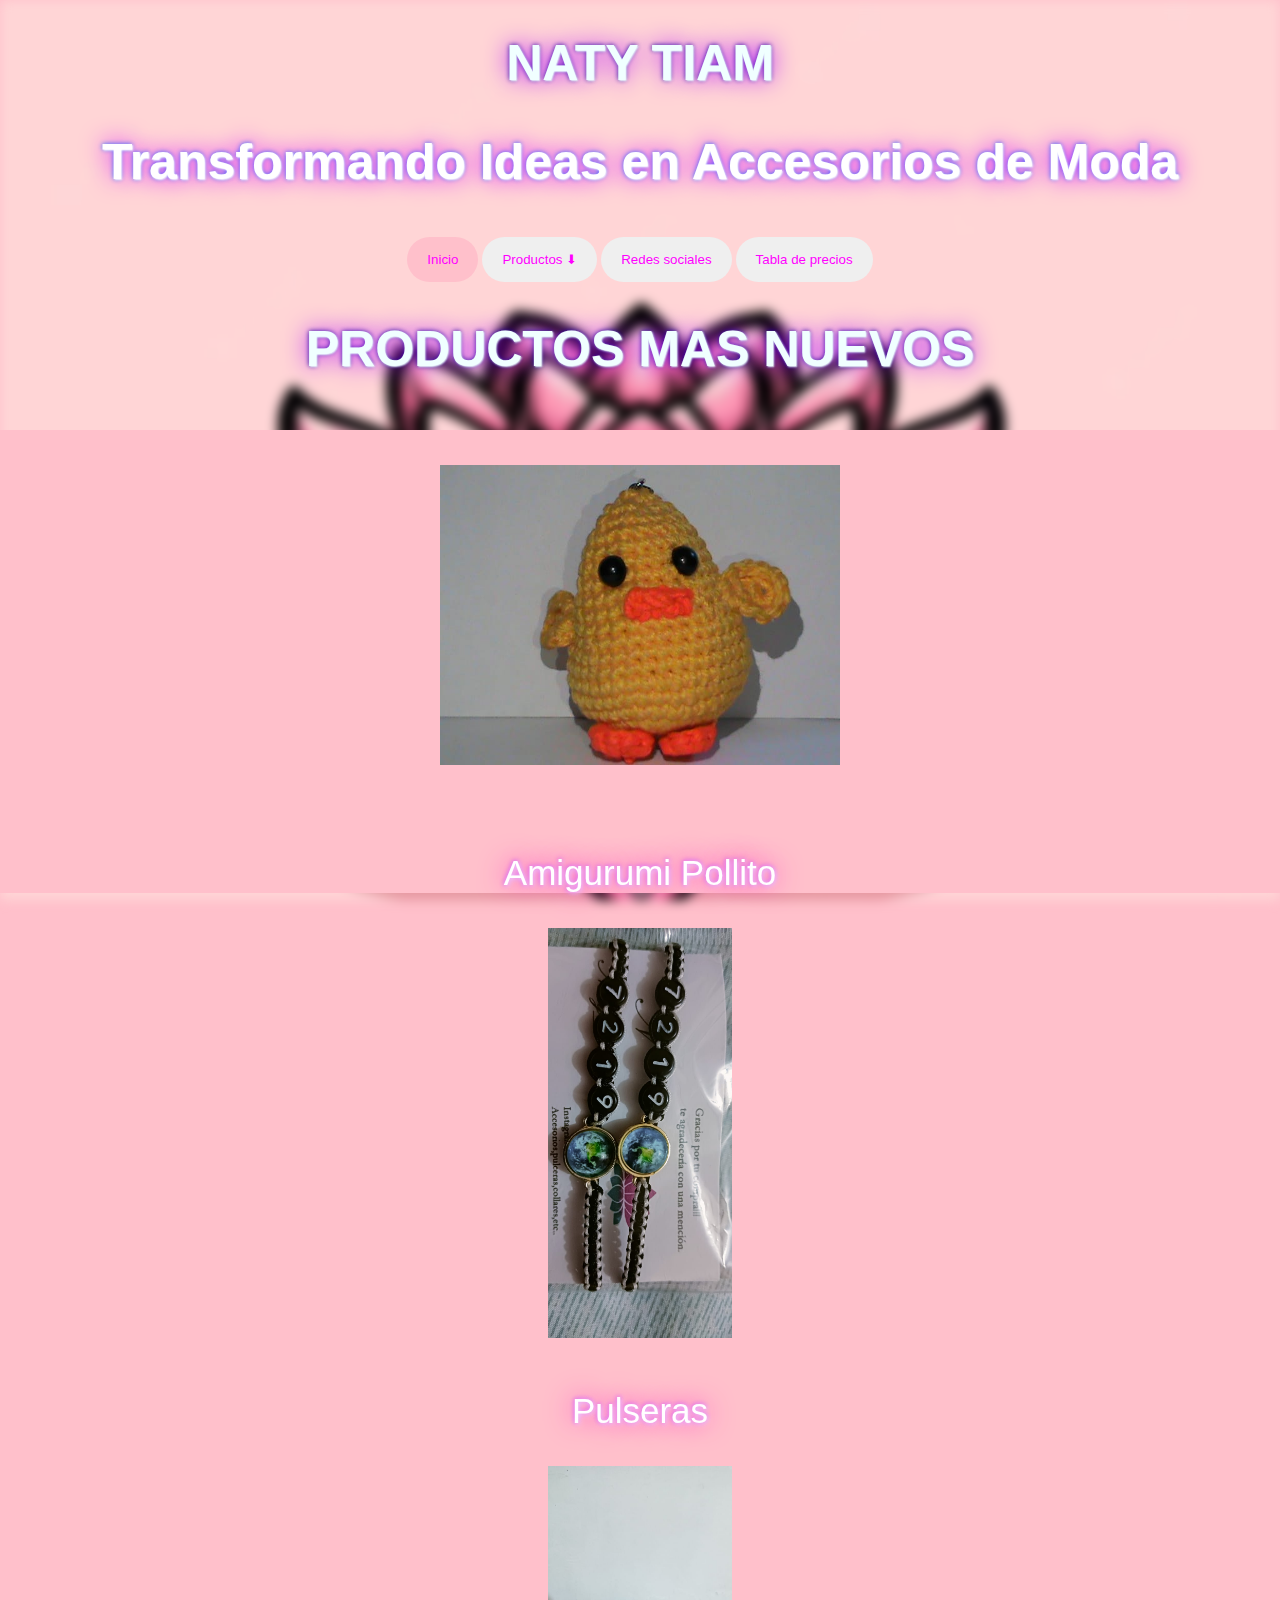
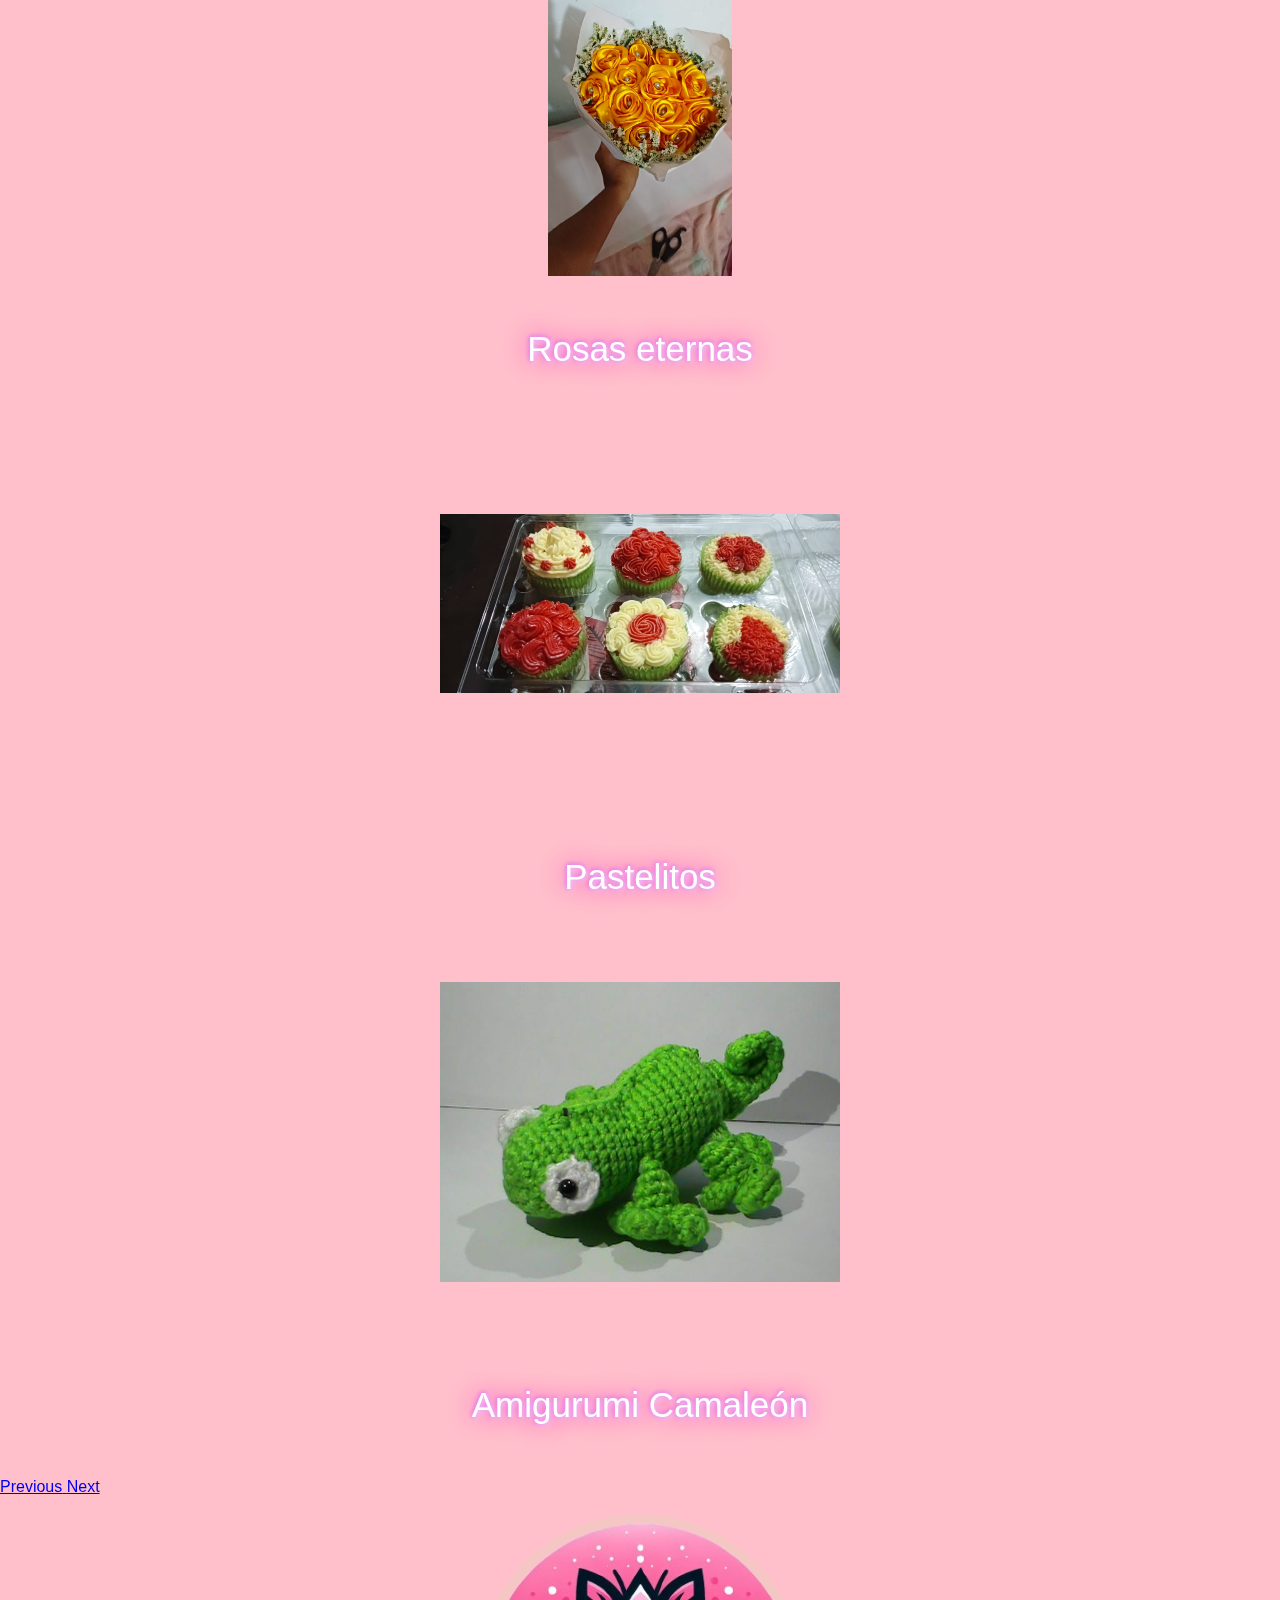
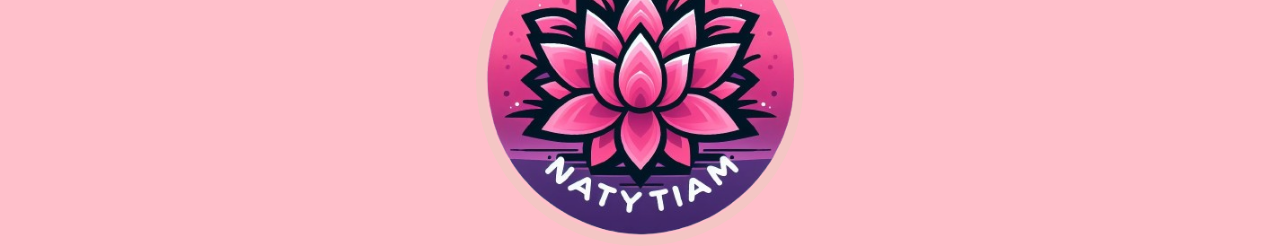
==== index.html @ 65699bd9 "Update index.html" ====
<!DOCTYPE html>
<html lang="es-MX">
<head>
    <meta charset="UTF-8">
    <meta name="viewport" content="width=device-width, initial-scale=1.0">
    <link rel="stylesheet" href="stl1.css">
      <!-- Bootstrap 5 JS CDN -->
<script src="https://cdn.jsdelivr.net/npm/bootstrap@5.0.2/dist/js/bootstrap.bundle.min.js" integrity="sha384-MrcW6ZMFYlzcLA8Nl+NtUVF0sA7MsXsP1UyJoMp4YLEuNSfAP+JcXn/tWtIaxVXM" crossorigin="anonymous"></script>
  <!-- Bootstrap 5 CSS CDN -->
<link href="https://cdn.jsdelivr.net/npm/bootstrap@5.0.2/dist/css/bootstrap.min.css" rel="stylesheet" integrity="sha384-EVSTQN3/azprG1Anm3QDgpJLIm9Nao0Yz1ztcQTwFspd3yD65VohhpuuCOmLASjC" crossorigin="anonymous">
    <title>NatyTiam.com</title>
</head>
<body>
    <div class="header">
        <h1 class="h3color emoji-title">NATY TIAM</h1> 
        <h2 class="h2color">Transformando Ideas en Accesorios de Moda</h2> 
        <div class="contenedor-imagen"></div>
        <nav></nav>
    </div>
    
    <center>
        <div class="contenido-pagina">
            <ul>
                <li><button class="active" onclick="document.location=' '" title="Volver a inicio">Inicio</button></li>
                <li class="dropdown">
                    <button title="Productos">Productos &#11015;</button>
                    <ul class="dropdown-content">
                        <li><button style="font-size: 15px;" onclick="document.location='amigu.html'" title="productos">Amigurumis &#x1F9F8;</button></li>
                        <br>
                        <li><button style="font-size: 15px;" onclick="document.location='repost.html'" title="Reposteria">Reposteria  &#x1F370;</button></li>
                        <br>
                        <li><button style="font-size: 15px;" onclick="document.location='Accseso.html'" title="Accesorios">Accesorios &#x1F48D;</button></li>
                        <br>
                        <li><button style="font-size: 15px;" onclick="document.location='gift.html'" title="Regalos">Regalos por ocaciones &#x1F381;</button></li>
                    </ul>
                </li>
                <li><button onclick="document.location='redes_soc.html'" title="Social Media">Redes sociales</button></li>
                <li><button onclick="document.location=' '" title="Precios-tabla">Tabla de precios</button></li>
            </ul>
        </div>
    </center>

    <br><br><br>
    
    <!-- Contenido de la página -->
    <h1 id="color-changing-heading" class="h3color">PRODUCTOS MAS NUEVOS</h1>
    <br>
     <div class="carousel-inner">
            <div class="carousel-item active">
                <img src="pollito.jpg" class="d-block w-100 carousel-img" style="width: 400px; height: 370px;" alt="Imagen 1">
                 <br>
                <p class="text">Amigurumi Pollito</p>
            </div>
            <div class="carousel-item">
                <img src="IMG-20240428-WA0007.jpg" class="d-block w-100 carousel-img" style="width: 650px; height: 410px;" alt="Imagen 2">
              <br>
                <p class="text">Pulseras</p>
            </div>
            <div class="carousel-item">
                <img src="ram1.jpg" class="d-block w-100 carousel-img" style="width: 650px; height: 410px;" alt="Imagen 3">
               <br>
                <p class="text">Rosas eternas</p>
            </div>
            <div class="carousel-item">
                <img src="IMG-20240428-WA0018.jpg" class="d-block w-100 carousel-img" style="width: 400px; height: 400px;" alt="Imagen 4">
               <br>
                <p class="text">Pastelitos</p>
            </div>
            <div class="carousel-item">
                <img src="camaleon.jpg" class="d-block w-100 carousel-img" style="width: 400px; height: 400px;" alt="Imagen 5">
               <br>
                <p class="text">Amigurumi Camaleón</p>
            </div>
        </div>
        <br>
        <a class="carousel-control-prev" href="#myCarousel" role="button" data-bs-slide="prev">
            <span class="carousel-control-prev-icon" aria-hidden="true"></span>
            <span class="visually-hidden">Previous</span>
            <span class="visually-hidden">Next</span>
        </a>
    <br>
    <br>
    <center> <img id="logotipo" src="icon.png" alt="Logotipo"> </center>

    <script>
        // Obtiene el elemento h1
        const heading = document.getElementById('color-changing-heading');
      
        // Define una función para cambiar el color de la sombra
        function changeShadowColor() {
            // Genera un valor hexadecimal aleatorio para el color
            const randomColor = '#' + Math.floor(Math.random() * 16777215).toString(16);
            // Cambia el valor de la propiedad text-shadow
            heading.style.textShadow = `1px 1px 2px, 0 0 30px ${randomColor}, 0 0 10px pink`;
        }
      
        // Cambia el color de la sombra cada 3 segundos
        setInterval(changeShadowColor, 2500);
    </script>
    <script>
        // Obtiene el elemento h1
        const heading2 = document.getElementById('color-changing-heading');
        // Define una función para cambiar el color
        function changeColor() {
            if (heading2.style.color === 'white') {
                heading2.style.color = 'fuchsia';
            } else {
                heading2.style.color = 'white';
            }
        }
        // Cambia el color cada 3 segundos
        setInterval(changeColor, 2500);
    </script>
    <script>
        // cambio de color del logotipo
        function getRandomPastelColor() {
            var r = Math.floor(Math.random() * 100) + 155; // Componente rojo en el rango [155, 255]
            var g = Math.floor(Math.random() * 100) + 155; // Componente verde en el rango [155, 255]
            var b = Math.floor(Math.random() * 100) + 155; // Componente azul en el rango [155, 255]
            return 'rgb(' + r + ',' + g + ',' + b + ')';
        }
      
        function cambiarColorBorde() {
            var logotipo = document.getElementById('logotipo');
            logotipo.style.borderColor = getRandomPastelColor();
        }
      
        function efectoLuzRGB() {
            setInterval(cambiarColorBorde, 500); // Cambia el color cada 0.5 segundos
        }
      
        efectoLuzRGB(); // Iniciar el efecto de luz RGB
    </script>
</body>
</html>
---- stl1.css ----
body {
    margin: 0;
    padding: 0;
    background-color: pink;
    color: #fff;
    font-family: Arial, sans-serif;
}

#logotipo {
  border-radius: 95%;
  border: 9px solid rgb(224, 13, 199);
  width: 310px;
  transition: border-color 0.5s ease-in-out; /* Transición suave */
}
.header {
    position: top;
    z-index: 1;
    text-align: center;
}

.contenedor-imagen {
    position: fixed;
    top: 0;
    left: 0;
    width: 100vw;
    height: 100vh;
    background-image: url('lotus.jpg');
    background-size: cover;
    filter: blur(6px);
    filter: contrast(8px);
    z-index: -1;
}

.contenido-pagina {
    position: relative;
    z-index: 1;
}


button {
    padding: 15px 20px;
    color: fuchsia;
    border: springgreen;
    border-radius: 50px;
    margin: 4px 2px;
    cursor: pointer;
}

button:hover {
    color:  #000;
    background-color: pink;
}

ul {
    list-style-type: none;
    margin: 50px;
    padding: px;
    overflow: none;
    width: fit-content;
}

li {
    float: left;
}

.active {
    background-color: pink;
}

.h3color {
    text-shadow: 1px 1px 2px, 0 0 25px rgb(174, 0, 255), 0 0 5px darkblue;
    text-align: center;
    font-size: 50px;
    color: azure;
  }
  
  .h2color {
    text-shadow: 1px 1px 2px, 0 0 25px rgb(212, 0, 255), 0 0 5px rgb(0, 123, 255);
    text-align: center;
    font-size: 50px;
    color: white;
  }

.neon {
    font-size: 50px;
    color: black;
    text-shadow: 0 0 10px turquoise, 0 0 20px turquoise, 0 0 30px turquoise , 0 0 40px blue, 0 0 70px blue,
        0 0 80px cyan , 0 0 100px cyan, 0 0 150px cyan;
}

.text {
font-size: 35px;
text-decoration: wavy;
text-shadow: 1px 1px 5px, 0 0 28px rgb(255, 0, 187), 0 0 5px rgb(183, 0, 255);

}

.offcanvas-content {
    padding: 20px;
  }
  .offcanvas.active {
    right: 0;
  }
  .content {
    position: relative;
    z-index: -1px;
    padding: 90px;
}
#image-container {
    width: 1480px;
    margin: 30px 0px;
    text-align: center;
    white-space: nowrap;
    display: flex;
}

#image-container2 {
    width: 1480px;
    margin: -350px 0px;
    text-align: center;
    white-space: nowrap;
    display: flex;
}

#myCarousel {
    height: 510px;
    margin: 0 auto; /* Centra el contenedor */
}

.carousel-item {
  transition-duration: 0.3s !important;
}

.carousel-item img {
    object-fit: contain;
    display: block;
    margin: 0 auto; /* Centra las imágenes */
}

.carousel-indicators .active {
  background-color: darkcyan;
}

.carousel-inner {
    text-align: center; /* Centra el contenido del carrusel */
}

.carousel-images {
  transition: transform 0.3s ease-in-out;
    
}

.image {
  min-width: 100%;
  box-sizing: initial;
  text-align: center;
}

.image img {
  border-radius: 40%;
  border: 3px solid whitesmoke
  width: 325px;
  height: 350px;
}

.image:hover img {
transform: scale(1.2); /* Ajusta el valor según sea necesario */
}
.image img {
transition: transform 0.5s ease; /* Ajusta la duración de la transición según sea necesario */
}

  .contenido-pagina ul {
    list-style-type: none;
    margin: 0;
    padding: 0;
  }
  
  .contenido-pagina ul li {
    display: inline-block;
  }
  
  .dropdown-content {
    display: none;
    position: absolute;
    min-width: 190px;
    z-index: 1;
  }
  
  .dropdown-content li {
    display: block;
  }
  
 
  
  .dropdown:hover .dropdown-content {
    display: block;
  }
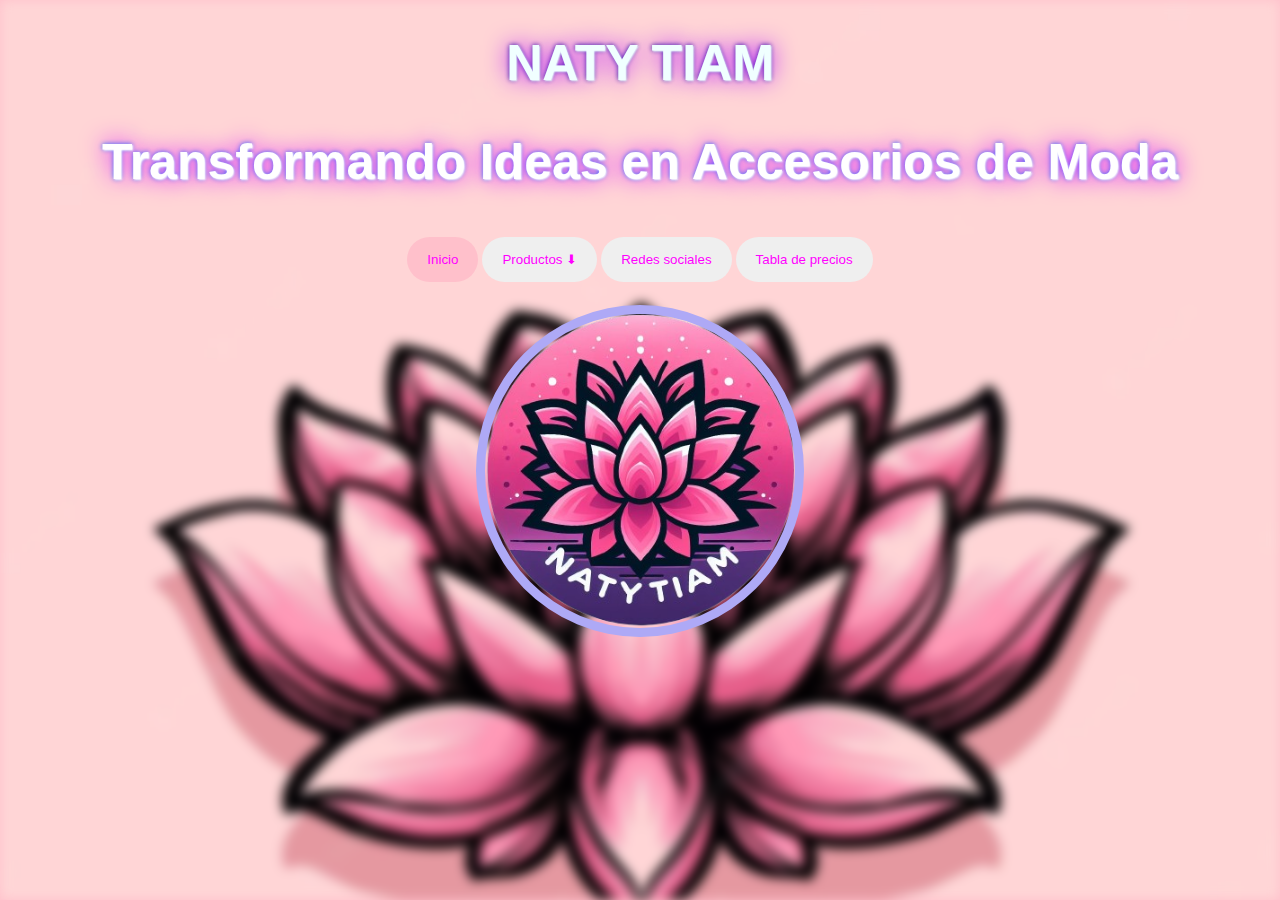
==== commit 1135cab5: "Update index.html" ====
--- a/index.html
+++ b/index.html
@@ -43,7 +43,7 @@
     <br><br><br>
     
     <!-- Contenido de la página -->
-    <h1 id="color-changing-heading" class="h3color">PRODUCTOS MAS NUEVOS</h1>
+   <!--  <h1 id="color-changing-heading" class="h3color">PRODUCTOS MAS NUEVOS</h1>
     <br>
      <div class="carousel-inner">
             <div class="carousel-item active">
@@ -78,7 +78,7 @@
             <span class="visually-hidden">Previous</span>
             <span class="visually-hidden">Next</span>
         </a>
-    <br>
+    <br> -->
     <br>
     <center> <img id="logotipo" src="icon.png" alt="Logotipo"> </center>
 
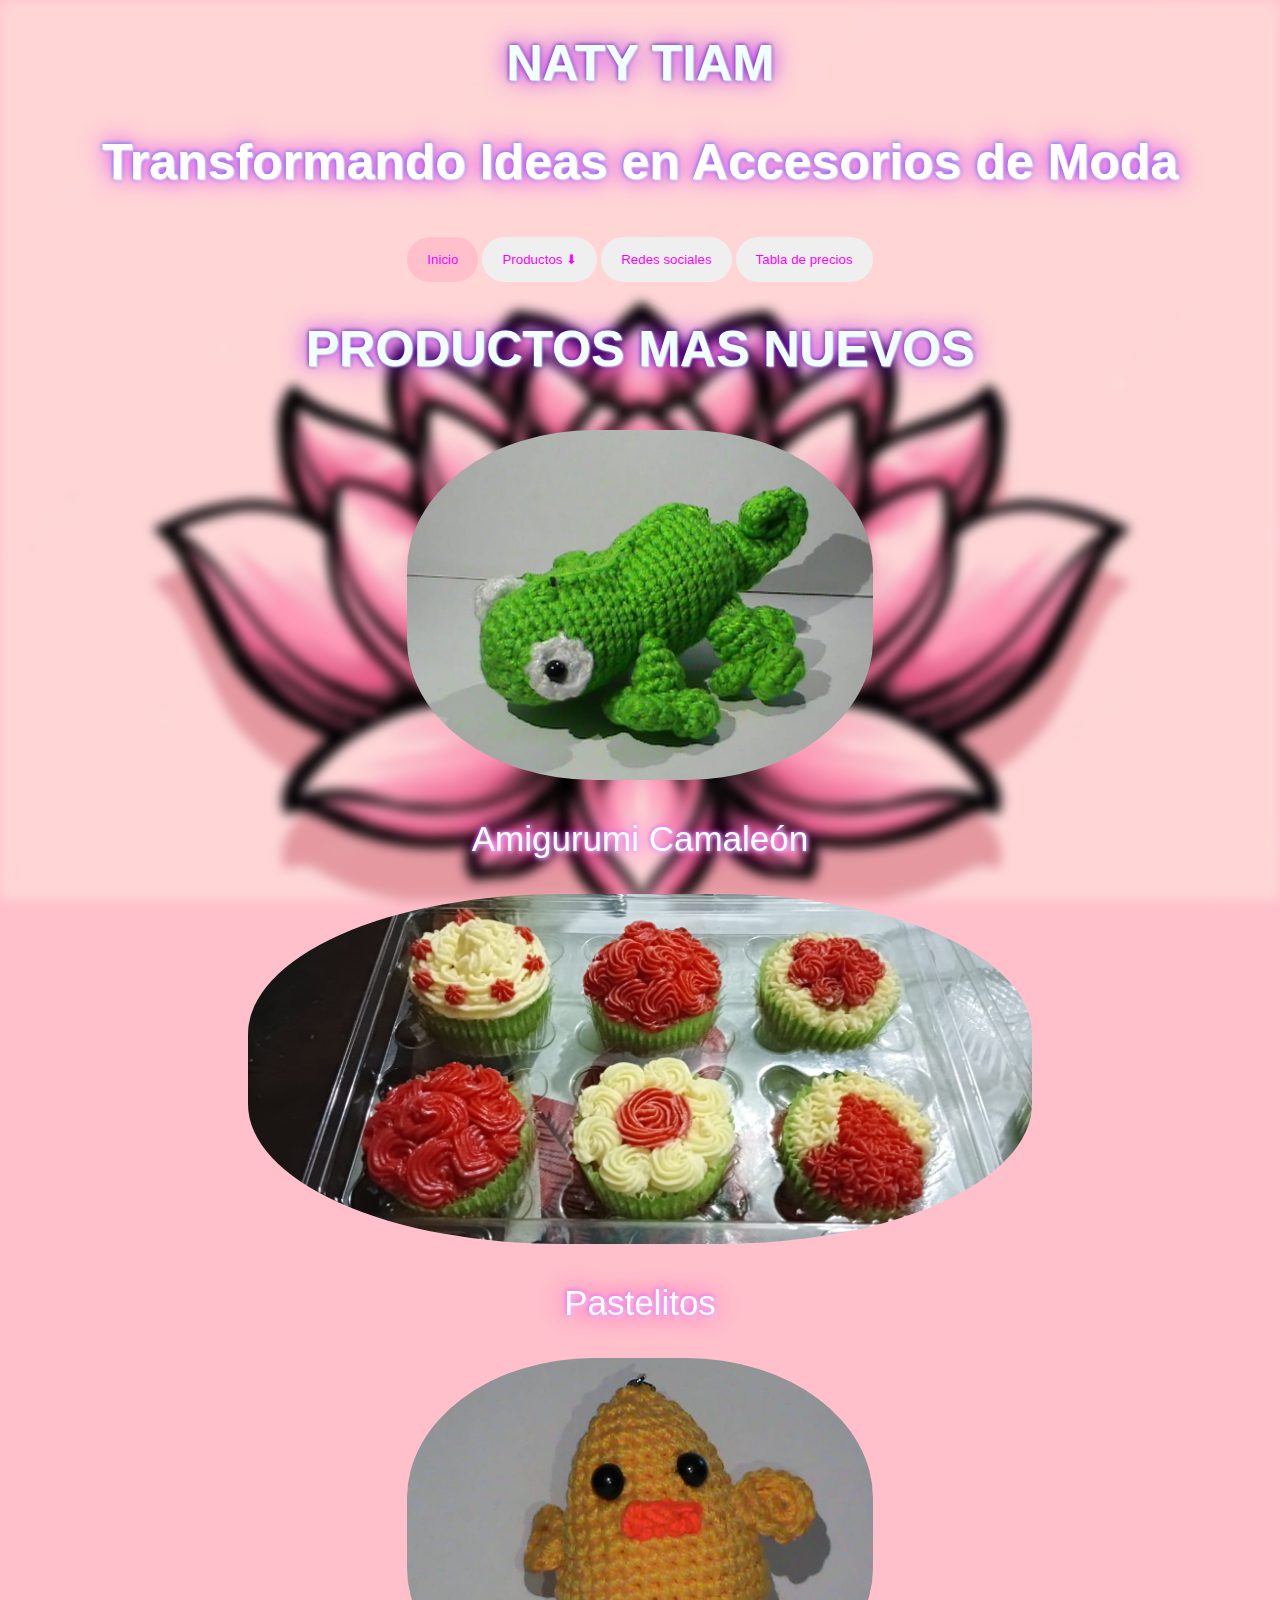
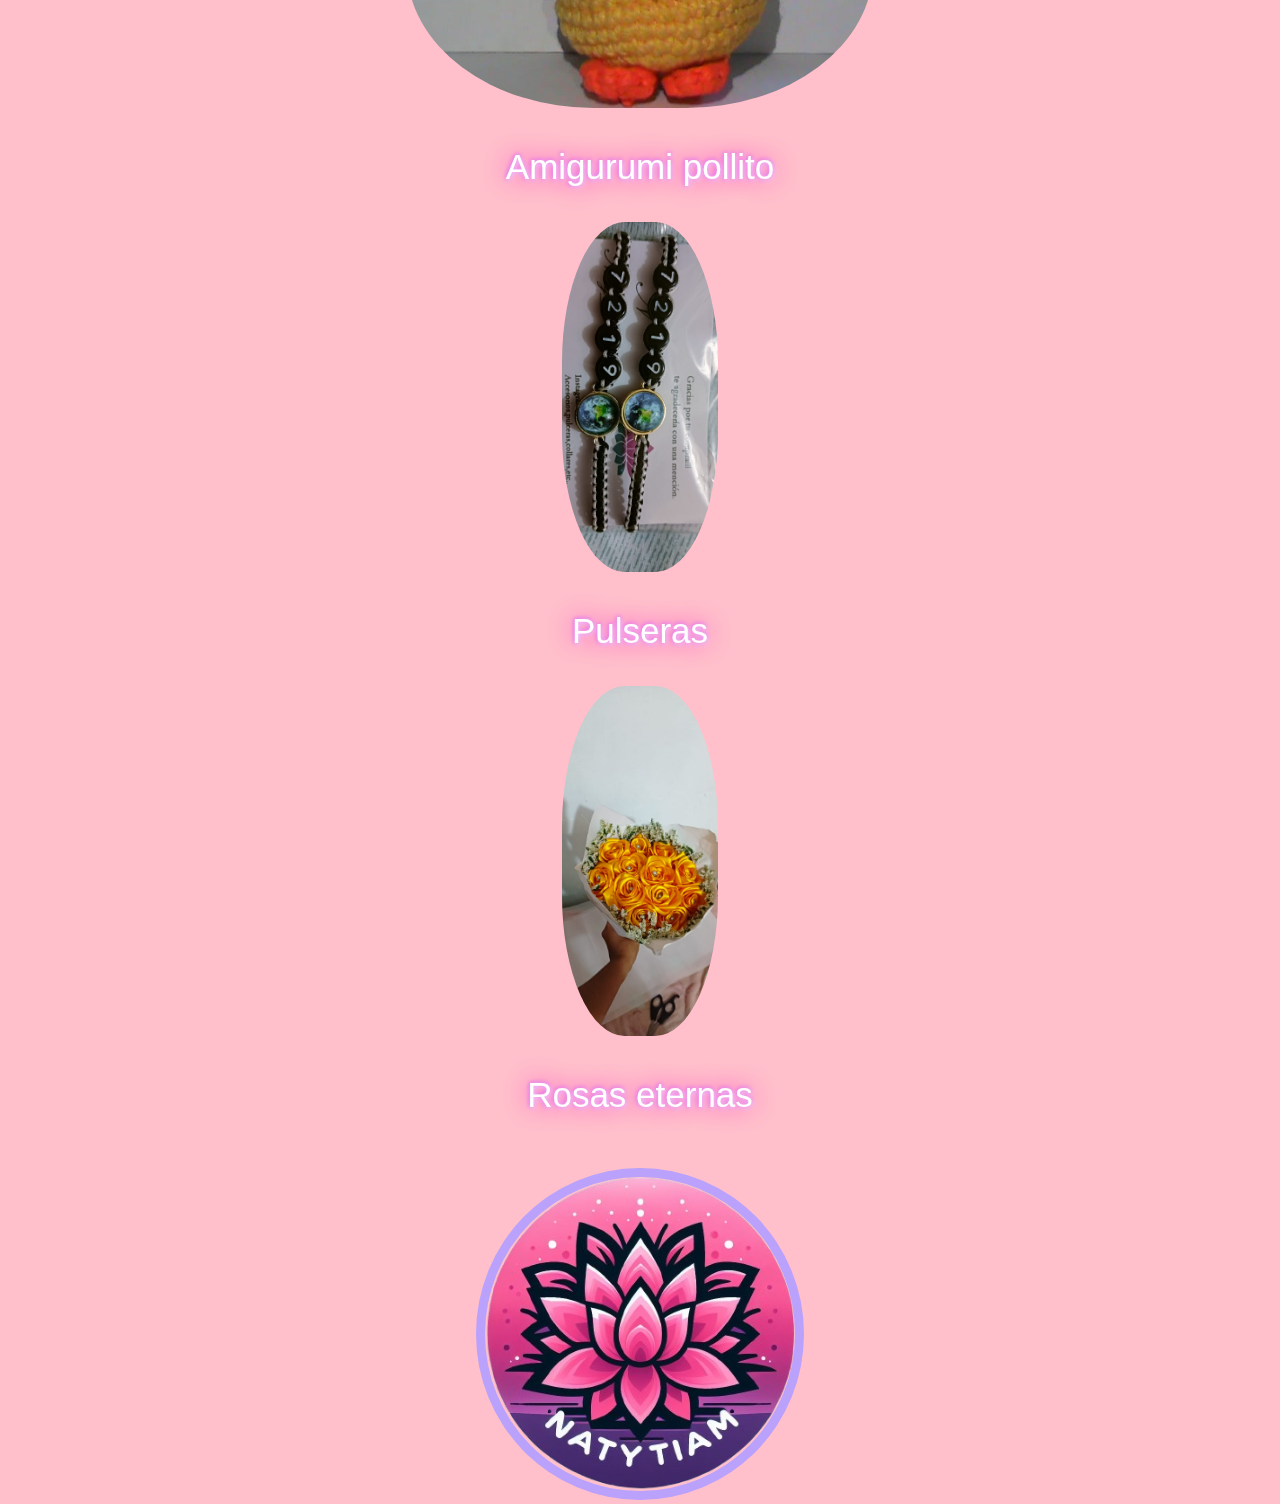
==== commit ed692eca: "Update index.html" ====
--- a/index.html
+++ b/index.html
@@ -4,132 +4,143 @@
     <meta charset="UTF-8">
     <meta name="viewport" content="width=device-width, initial-scale=1.0">
     <link rel="stylesheet" href="stl1.css">
-      <!-- Bootstrap 5 JS CDN -->
-<script src="https://cdn.jsdelivr.net/npm/bootstrap@5.0.2/dist/js/bootstrap.bundle.min.js" integrity="sha384-MrcW6ZMFYlzcLA8Nl+NtUVF0sA7MsXsP1UyJoMp4YLEuNSfAP+JcXn/tWtIaxVXM" crossorigin="anonymous"></script>
-  <!-- Bootstrap 5 CSS CDN -->
-<link href="https://cdn.jsdelivr.net/npm/bootstrap@5.0.2/dist/css/bootstrap.min.css" rel="stylesheet" integrity="sha384-EVSTQN3/azprG1Anm3QDgpJLIm9Nao0Yz1ztcQTwFspd3yD65VohhpuuCOmLASjC" crossorigin="anonymous">
-    <title>NatyTiam.com</title>
+    <title> NatyTiam.com </title>
 </head>
+
 <body>
     <div class="header">
-        <h1 class="h3color emoji-title">NATY TIAM</h1> 
+      
+        <h1 class="h3color"  class="emoji-title">NATY TIAM</h1> 
         <h2 class="h2color">Transformando Ideas en Accesorios de Moda</h2> 
         <div class="contenedor-imagen"></div>
-        <nav></nav>
+        <nav>
+     
     </div>
     
-    <center>
+    <center>   
         <div class="contenido-pagina">
             <ul>
-                <li><button class="active" onclick="document.location=' '" title="Volver a inicio">Inicio</button></li>
-                <li class="dropdown">
-                    <button title="Productos">Productos &#11015;</button>
-                    <ul class="dropdown-content">
-                        <li><button style="font-size: 15px;" onclick="document.location='amigu.html'" title="productos">Amigurumis &#x1F9F8;</button></li>
-                        <br>
-                        <li><button style="font-size: 15px;" onclick="document.location='repost.html'" title="Reposteria">Reposteria  &#x1F370;</button></li>
-                        <br>
-                        <li><button style="font-size: 15px;" onclick="document.location='Accseso.html'" title="Accesorios">Accesorios &#x1F48D;</button></li>
-                        <br>
-                        <li><button style="font-size: 15px;" onclick="document.location='gift.html'" title="Regalos">Regalos por ocaciones &#x1F381;</button></li>
-                    </ul>
-                </li>
-                <li><button onclick="document.location='redes_soc.html'" title="Social Media">Redes sociales</button></li>
-                <li><button onclick="document.location=' '" title="Precios-tabla">Tabla de precios</button></li>
+              <li><button class="active" onclick="document.location=' '" title="Volver a inicio">Inicio</button></li>
+              <li class="dropdown">
+                <button title="Productos">Productos &#11015;</button>
+                <ul class="dropdown-content">
+                  <li><button style="font-size: 15px;" onclick="document.location='amigu.html'" title="productos">Amigurumis &#x1F9F8;</button></li>
+                 <br>
+                  <li><button style="font-size: 15px;" onclick="document.location='repost.html'" title="Reposteria">Reposteria  &#x1F370;</button></li>
+                  <br>
+                  <li><button style="font-size: 15px;" onclick="document.location='Accseso.html'" title="Accesorios">Accesorios &#x1F48D;</button></li>
+                  <br>
+                  <li><button style="font-size: 15px;" onclick="document.location='gift.html'" title="Regalos">Regalos por ocaciones &#x1F381;</button></li>
+                </ul>
+              </li>
+              <li><button onclick="document.location='redes_soc.html'" title="Social Media">Redes sociales</button></li>
+              <li><button onclick="document.location=' '" title="Precios-tabla">Tabla de precios</button></li>
             </ul>
+          </div>
+          
+    </center>
+                        <!--AQUI SE VA A HACER LOS PRODUCTOS MAS NUEVOS O VENDIDOS-->
+ <br>
+ <br>
+ <br>
+    <!-- Contenido de la página -->
+    <h1   id="color-changing-heading" class="h3color">PRODUCTOS MAS NUEVOS</h1>
+<br>
+   <div class="carousel">
+      <div class="carousel-images">
+          <div class="image">
+              <img src="camaleon.jpg" alt="Amigurumi Camaleón">
+              <p class="text">Amigurumi Camaleón</p>
+          </div>
+          <div class="image">
+              <img src="IMG-20240428-WA0018.jpg" alt="Pastelitos">
+              <p class="text">Pastelitos</p>
+          </div>
+          <div class="image">
+              <img src="pollito.jpg" alt="Amigurumi pollito">
+              <p class="text">Amigurumi pollito</p>
+          </div>
+          <div class="image">
+            <img src="IMG-20240428-WA0007.jpg" alt="pulseras">
+            <p class="text">Pulseras</p>
         </div>
-    </center>
+        <div class="image">
+          <img src="ram1.jpg" alt="Ramo de rosas eternas">
+          <p class="text">Rosas eternas</p>
+      </div>
+      </div>
+  </div>
+  <br>
 
-    <br><br><br>
-    
-    <!-- Contenido de la página -->
-   <!--  <h1 id="color-changing-heading" class="h3color">PRODUCTOS MAS NUEVOS</h1>
-    <br>
-     <div class="carousel-inner">
-            <div class="carousel-item active">
-                <img src="pollito.jpg" class="d-block w-100 carousel-img" style="width: 400px; height: 370px;" alt="Imagen 1">
-                 <br>
-                <p class="text">Amigurumi Pollito</p>
-            </div>
-            <div class="carousel-item">
-                <img src="IMG-20240428-WA0007.jpg" class="d-block w-100 carousel-img" style="width: 650px; height: 410px;" alt="Imagen 2">
-              <br>
-                <p class="text">Pulseras</p>
-            </div>
-            <div class="carousel-item">
-                <img src="ram1.jpg" class="d-block w-100 carousel-img" style="width: 650px; height: 410px;" alt="Imagen 3">
-               <br>
-                <p class="text">Rosas eternas</p>
-            </div>
-            <div class="carousel-item">
-                <img src="IMG-20240428-WA0018.jpg" class="d-block w-100 carousel-img" style="width: 400px; height: 400px;" alt="Imagen 4">
-               <br>
-                <p class="text">Pastelitos</p>
-            </div>
-            <div class="carousel-item">
-                <img src="camaleon.jpg" class="d-block w-100 carousel-img" style="width: 400px; height: 400px;" alt="Imagen 5">
-               <br>
-                <p class="text">Amigurumi Camaleón</p>
-            </div>
-        </div>
-        <br>
-        <a class="carousel-control-prev" href="#myCarousel" role="button" data-bs-slide="prev">
-            <span class="carousel-control-prev-icon" aria-hidden="true"></span>
-            <span class="visually-hidden">Previous</span>
-            <span class="visually-hidden">Next</span>
-        </a>
-    <br> -->
-    <br>
-    <center> <img id="logotipo" src="icon.png" alt="Logotipo"> </center>
+<center><img id="logotipo" src="icon.png" alt="Logotipo"></center> 
 
+<script>
+    // Obtiene el elemento h1
+    const heading = document.getElementById('color-changing-heading');
+  
+    // Define una función para cambiar el color de la sombra
+    function changeShadowColor() {
+      // Genera un valor hexadecimal aleatorio para el color
+      const randomColor = '#' + Math.floor(Math.random() * 16777215).toString(15);
+  
+      // Cambia el valor de la propiedad text-shadow
+      heading.style.textShadow = `1px 1px 2px, 0 0 30px ${randomColor}, 0 0 10px pink`;
+    }
+  
+    // Cambia el color de la sombra cada 3 segundos
+    setInterval(changeShadowColor, 2500);
+     </script>
     <script>
-        // Obtiene el elemento h1
-        const heading = document.getElementById('color-changing-heading');
-      
-        // Define una función para cambiar el color de la sombra
-        function changeShadowColor() {
-            // Genera un valor hexadecimal aleatorio para el color
-            const randomColor = '#' + Math.floor(Math.random() * 16777215).toString(16);
-            // Cambia el valor de la propiedad text-shadow
-            heading.style.textShadow = `1px 1px 2px, 0 0 30px ${randomColor}, 0 0 10px pink`;
-        }
-      
-        // Cambia el color de la sombra cada 3 segundos
-        setInterval(changeShadowColor, 2500);
-    </script>
-    <script>
-        // Obtiene el elemento h1
-        const heading2 = document.getElementById('color-changing-heading');
-        // Define una función para cambiar el color
-        function changeColor() {
-            if (heading2.style.color === 'white') {
-                heading2.style.color = 'fuchsia';
-            } else {
-                heading2.style.color = 'white';
-            }
-        }
-        // Cambia el color cada 3 segundos
-        setInterval(changeColor, 2500);
-    </script>
-    <script>
-        // cambio de color del logotipo
-        function getRandomPastelColor() {
-            var r = Math.floor(Math.random() * 100) + 155; // Componente rojo en el rango [155, 255]
-            var g = Math.floor(Math.random() * 100) + 155; // Componente verde en el rango [155, 255]
-            var b = Math.floor(Math.random() * 100) + 155; // Componente azul en el rango [155, 255]
-            return 'rgb(' + r + ',' + g + ',' + b + ')';
-        }
-      
-        function cambiarColorBorde() {
-            var logotipo = document.getElementById('logotipo');
-            logotipo.style.borderColor = getRandomPastelColor();
-        }
-      
-        function efectoLuzRGB() {
-            setInterval(cambiarColorBorde, 500); // Cambia el color cada 0.5 segundos
-        }
-      
-        efectoLuzRGB(); // Iniciar el efecto de luz RGB
-    </script>
+  // Obtiene el elemento h1
+  const heading2 = document.getElementById('color-changing-heading');
+
+  // Define una función para cambiar el color
+  function changeColor() {
+    if (heading.style.color === 'white') {
+      heading.style.color = 'fuchsia';
+    } else {
+      heading.style.color = 'white';
+    }
+  }
+
+  // Cambia el color cada 3 segundos
+  setInterval(changeColor, 2500);
+</script>
+
+<!-- cambio de color del logotipo -->
+<script>
+function getRandomPastelColor() {
+  var r = Math.floor(Math.random() * 100) + 155; // Componente rojo en el rango [155, 255]
+  var g = Math.floor(Math.random() * 100) + 155; // Componente verde en el rango [155, 255]
+  var b = Math.floor(Math.random() * 100) + 155; // Componente azul en el rango [155, 255]
+  return 'rgb(' + r + ',' + g + ',' + b + ')';
+}
+
+function cambiarColorBorde() {
+  var logotipo = document.getElementById('logotipo');
+  logotipo.style.borderColor = getRandomPastelColor();
+}
+
+function efectoLuzRGB() {
+  setInterval(cambiarColorBorde, 500); // Cambia el color cada 0.5 segundos
+}
+
+efectoLuzRGB(); // Iniciar el efecto de luz RGB
+
+let currentIndex = 0;
+
+function showNextImage() {
+    const imagesContainer = document.querySelector('.carousel-images');
+    const images = imagesContainer.querySelectorAll('.image');
+    currentIndex = (currentIndex + 1) % images.length;
+    const translateX = -currentIndex * 100;
+    imagesContainer.style.transform = `translateX(${translateX}%)`;
+}
+
+setInterval(showNextImage, 3200);
+
+
+</script>
+
 </body>
 </html>
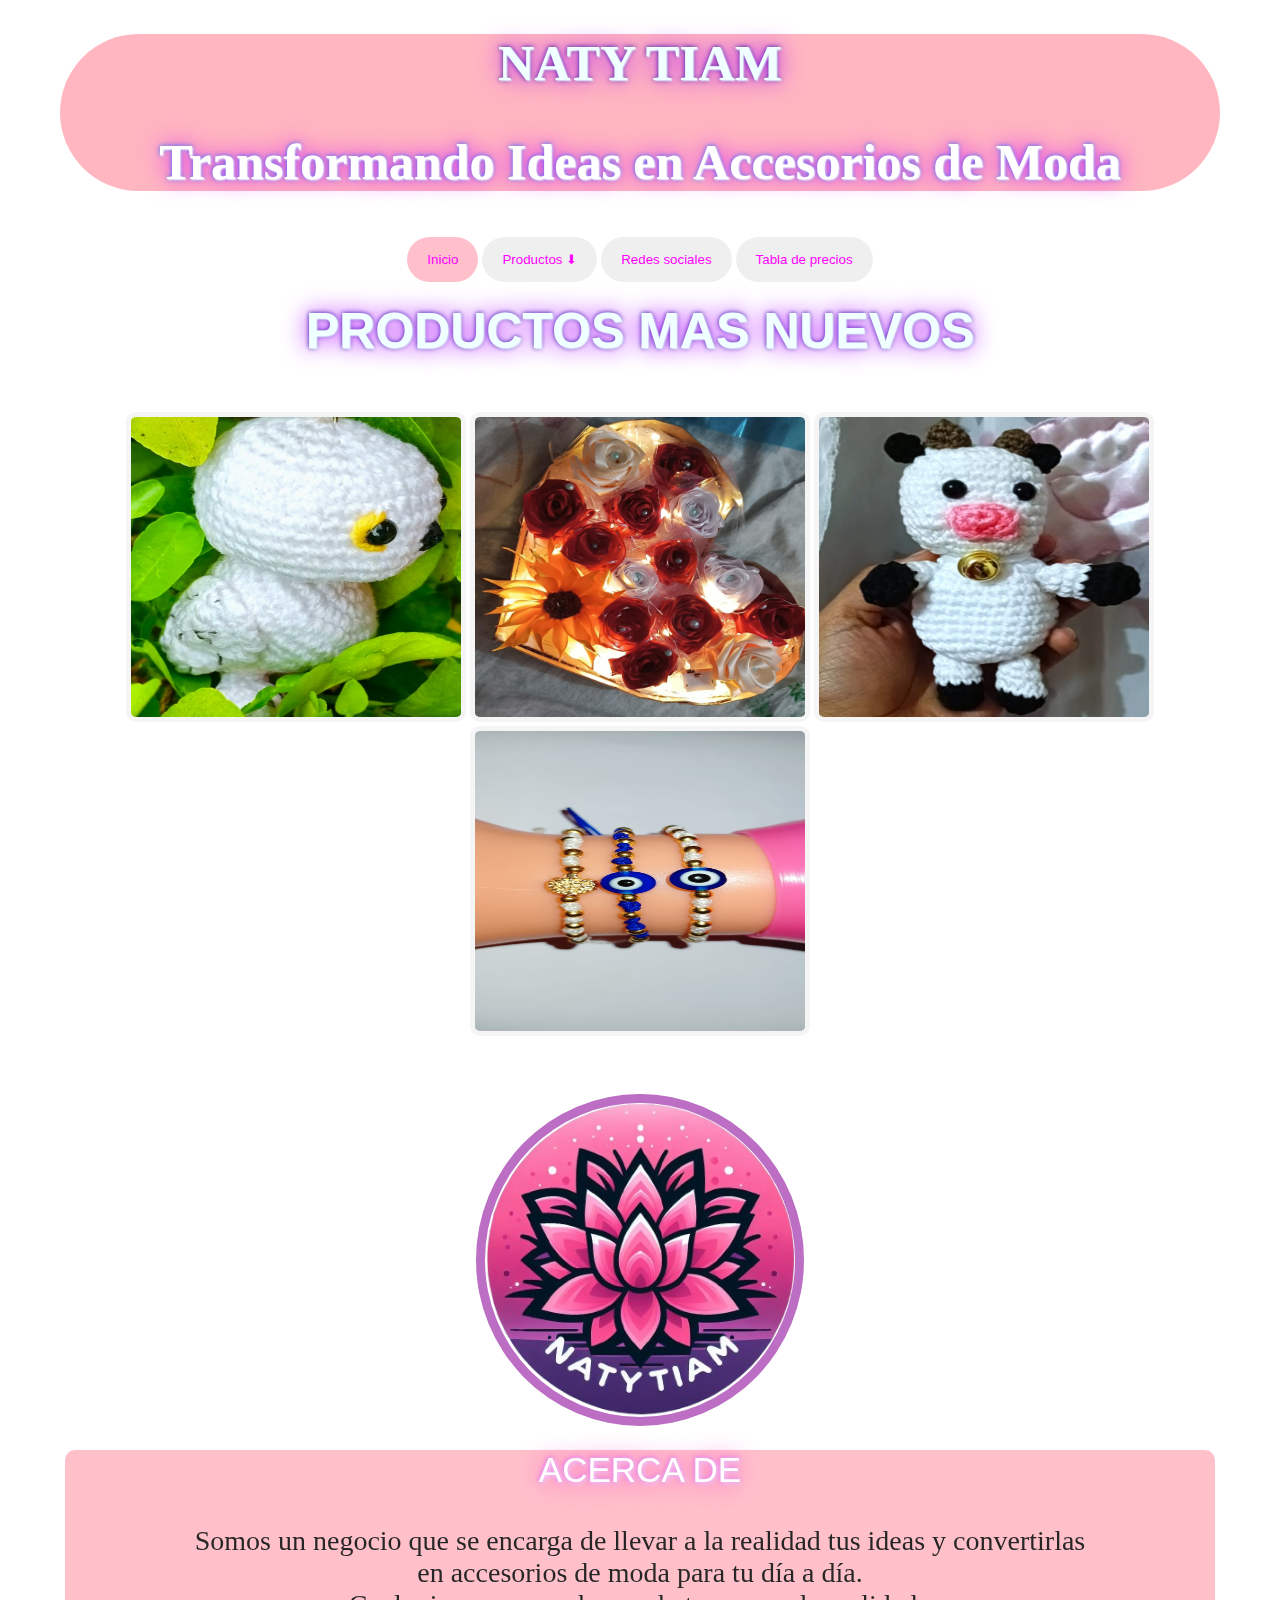
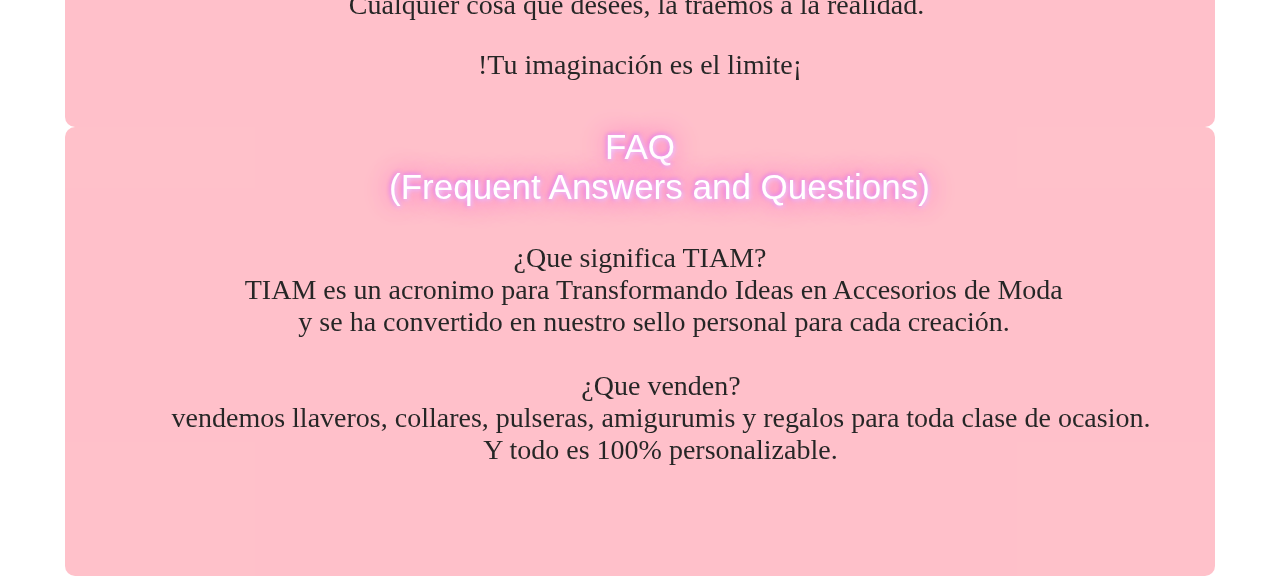
==== commit fb7636cb: "Update index.html" ====
--- a/index.html
+++ b/index.html
@@ -4,11 +4,13 @@
     <meta charset="UTF-8">
     <meta name="viewport" content="width=device-width, initial-scale=1.0">
     <link rel="stylesheet" href="stl1.css">
+    <link rel="icon" type="image/x-icon" href="icon.png">
     <title> NatyTiam.com </title>
 </head>
 
 <body>
-    <div class="header">
+    <div class="header" style="background-color: lightpink; font-family: Gothic Medium; border-radius: 200px; 
+    margin-left: 60px; margin-right: 60px;">
       
         <h1 class="h3color"  class="emoji-title">NATY TIAM</h1> 
         <h2 class="h2color">Transformando Ideas en Accesorios de Moda</h2> 
@@ -20,12 +22,12 @@
     <center>   
         <div class="contenido-pagina">
             <ul>
-              <li><button class="active" onclick="document.location=' '" title="Volver a inicio">Inicio</button></li>
+              <li><button class="active" onclick="document.location='index.html'" title="Volver a inicio">Inicio</button></li>
               <li class="dropdown">
                 <button title="Productos">Productos &#11015;</button>
                 <ul class="dropdown-content">
                   <li><button style="font-size: 15px;" onclick="document.location='amigu.html'" title="productos">Amigurumis &#x1F9F8;</button></li>
-                 <br>
+                  <br>
                   <li><button style="font-size: 15px;" onclick="document.location='repost.html'" title="Reposteria">Reposteria  &#x1F370;</button></li>
                   <br>
                   <li><button style="font-size: 15px;" onclick="document.location='Accseso.html'" title="Accesorios">Accesorios &#x1F48D;</button></li>
@@ -39,41 +41,64 @@
           </div>
           
     </center>
-                        <!--AQUI SE VA A HACER LOS PRODUCTOS MAS NUEVOS O VENDIDOS-->
- <br>
+                           <!--AQUI SE VA A HACER LOS PRODUCTOS MAS NUEVOS O VENDIDOS-->
  <br>
  <br>
     <!-- Contenido de la página -->
     <h1   id="color-changing-heading" class="h3color">PRODUCTOS MAS NUEVOS</h1>
 <br>
-   <div class="carousel">
-      <div class="carousel-images">
-          <div class="image">
-              <img src="camaleon.jpg" alt="Amigurumi Camaleón">
-              <p class="text">Amigurumi Camaleón</p>
-          </div>
-          <div class="image">
-              <img src="IMG-20240428-WA0018.jpg" alt="Pastelitos">
-              <p class="text">Pastelitos</p>
-          </div>
-          <div class="image">
-              <img src="pollito.jpg" alt="Amigurumi pollito">
-              <p class="text">Amigurumi pollito</p>
-          </div>
-          <div class="image">
-            <img src="IMG-20240428-WA0007.jpg" alt="pulseras">
-            <p class="text">Pulseras</p>
-        </div>
-        <div class="image">
-          <img src="ram1.jpg" alt="Ramo de rosas eternas">
-          <p class="text">Rosas eternas</p>
-      </div>
-      </div>
+
+<center><div class="image-container">
+  <div class="image">
+    <img src="lechuz2.jpg" alt="Amigurumi Lechuza"  
+    style="border-radius:3%;border: 5px solid whitesmoke; width: 330px; height: 300px;">
   </div>
-  <br>
 
+<div class="image">
+<img src="IMG-20240428-WA0009.jpg" alt="Arreglo de luces led en forma de Corazón"
+  style="border-radius:3%;border: 5px solid whitesmoke; width: 330px; height: 300px;">
+</div>
+
+<div class="image">
+  <img src="vaqui.jpg" alt="Vaquita Amigurumi"
+    style="border-radius:3%;border: 5px solid whitesmoke; width: 330px; height: 300px;">
+  </div>
+
+  <div class="image">
+    <img src="IMG-20240428-WA0017.jpg" alt="Ramo de rosas eternas" alt="pulseras"
+      style="border-radius:3%;border: 5px solid whitesmoke; width: 330px; height: 300px;">
+    </div>
+</div></center>
+<br>
+<br>
+<br>
 <center><img id="logotipo" src="icon.png" alt="Logotipo"></center> 
 
+
+<div style="border-radius: 10px; background-color: lightpink; opacity: 85%; margin-left: 65px; margin-right: 65px; margin-top: -15px;">
+
+  <center><p class="text">ACERCA DE</p>
+<p style="color: black; font-size: 28px; font-family: Gothic Medium; white-space: pre;">Somos un negocio que se encarga de llevar a la realidad tus ideas y convertirlas
+en accesorios de moda para tu día a día.
+Cualquier cosa que desees, la traemos a la realidad. </p>
+<p style="color: black; font-size: 28px; font-family: Gothic Medium;">!Tu imaginación es el limite¡</p></center>
+<br>
+
+</div>
+<div style="border-radius: 10px; background-color: lightpink; opacity: 85%; margin-left: 65px; margin-right: 65px; margin-top: -35px;">
+  <center><p class="text" style="white-space: pre;">FAQ
+    (Frequent Answers and Questions)</p>
+  <p style="color: black; font-size: 28px; font-family: Gothic Medium; white-space: pre;">¿Que significa TIAM?
+    TIAM es un acronimo para Transformando Ideas en Accesorios de Moda
+    y se ha convertido en nuestro sello personal para cada creación.
+
+      ¿Que venden?
+      vendemos llaveros, collares, pulseras, amigurumis y regalos para toda clase de ocasion.
+      Y todo es 100% personalizable.
+      
+    </p>
+ 
+<br>
 <script>
     // Obtiene el elemento h1
     const heading = document.getElementById('color-changing-heading');
@@ -107,11 +132,11 @@
   setInterval(changeColor, 2500);
 </script>
 
-<!-- cambio de color del logotipo -->
+                            <!-- cambio de color del logotipo -->
 <script>
 function getRandomPastelColor() {
   var r = Math.floor(Math.random() * 100) + 155; // Componente rojo en el rango [155, 255]
-  var g = Math.floor(Math.random() * 100) + 155; // Componente verde en el rango [155, 255]
+  var g = Math.floor(Math.random() * 100) + 105; // Componente verde en el rango [155, 255]
   var b = Math.floor(Math.random() * 100) + 155; // Componente azul en el rango [155, 255]
   return 'rgb(' + r + ',' + g + ',' + b + ')';
 }
@@ -122,25 +147,13 @@
 }
 
 function efectoLuzRGB() {
-  setInterval(cambiarColorBorde, 500); // Cambia el color cada 0.5 segundos
+  setInterval(cambiarColorBorde, 300); // Cambia el color cada 0.5 segundos
 }
 
 efectoLuzRGB(); // Iniciar el efecto de luz RGB
 
 let currentIndex = 0;
 
-function showNextImage() {
-    const imagesContainer = document.querySelector('.carousel-images');
-    const images = imagesContainer.querySelectorAll('.image');
-    currentIndex = (currentIndex + 1) % images.length;
-    const translateX = -currentIndex * 100;
-    imagesContainer.style.transform = `translateX(${translateX}%)`;
-}
-
-setInterval(showNextImage, 3200);
-
-
 </script>
-
 </body>
 </html>
--- a/stl1.css
+++ b/stl1.css
@@ -1,7 +1,6 @@
 body {
     margin: 0;
     padding: 0;
-    background-color: pink;
     color: #fff;
     font-family: Arial, sans-serif;
 }
@@ -17,6 +16,7 @@
     z-index: 1;
     text-align: center;
 }
+
 
 .contenedor-imagen {
     position: fixed;
@@ -24,7 +24,7 @@
     left: 0;
     width: 100vw;
     height: 100vh;
-    background-image: url('lotus.jpg');
+    background-image: url('C:/Users/08snk/Downloads/TIAM/imag/lotus.jpg');
     background-size: cover;
     filter: blur(6px);
     filter: contrast(8px);
@@ -40,6 +40,7 @@
 button {
     padding: 15px 20px;
     color: fuchsia;
+    
     border: springgreen;
     border-radius: 50px;
     margin: 4px 2px;
@@ -67,6 +68,16 @@
     background-color: pink;
 }
 
+.nav-link {
+    color: #000;
+  }
+
+  .nav-link:hover {
+    color: #000;
+    background-color: violet;
+  }
+
+
 .h3color {
     text-shadow: 1px 1px 2px, 0 0 25px rgb(174, 0, 255), 0 0 5px darkblue;
     text-align: center;
@@ -92,8 +103,14 @@
 font-size: 35px;
 text-decoration: wavy;
 text-shadow: 1px 1px 5px, 0 0 28px rgb(255, 0, 187), 0 0 5px rgb(183, 0, 255);
-
-}
+}
+
+.text2 {
+    font-size: 30px;
+    text-transform: capitalize;
+    text-decoration: wavy;
+    text-shadow: 1px 1px 5px, 0 0 28px rgba(232, 19, 211, 0.93), 0 0 5px rgb(9, 17, 27);
+    }
 
 .offcanvas-content {
     padding: 20px;
@@ -107,13 +124,13 @@
     padding: 90px;
 }
 #image-container {
-    width: 1480px;
-    margin: 30px 0px;
+    width: 1380px;
+    margin: -10px 50px;
     text-align: center;
     white-space: nowrap;
+    overflow: auto;
     display: flex;
 }
-
 #image-container2 {
     width: 1480px;
     margin: -350px 0px;
@@ -122,78 +139,62 @@
     display: flex;
 }
 
-#myCarousel {
-    height: 510px;
-    margin: 0 auto; /* Centra el contenedor */
-}
-
+
+.carousel-images {
+    display: flex;
+    margin: 360px, 220px;
+    padding: 2px;
+    transition: transform 0.3s ease-in-out;
+}
 .carousel-item {
-  transition-duration: 0.3s !important;
-}
-
-.carousel-item img {
-    object-fit: contain;
-    display: block;
-    margin: 0 auto; /* Centra las imágenes */
-}
-
-.carousel-indicators .active {
-  background-color: darkcyan;
-}
-
-.carousel-inner {
-    text-align: center; /* Centra el contenido del carrusel */
-}
-
-.carousel-images {
+    transition: step-start;
+    transition-duration: 0.3s !important;   
+  }
+
+  .image {
+    display: contents;
+    width: 960px;
+    height: 950px;
+    margin: 50 10px;
+
+}
+.image img {
+  border-radius: 3%;
+  border: 11px solid whitesmoke;
+  width: 350px;
+  height: 350px;
   transition: transform 0.3s ease-in-out;
-    
-}
-
-.image {
-  min-width: 100%;
-  box-sizing: initial;
-  text-align: center;
-}
-
+}
+
+.image:hover img {
+transform: scale(1.3); /* Ajusta el valor según sea necesario */
+transition: transform 0.3s ease-in-out;
+}
 .image img {
-  border-radius: 40%;
-  border: 3px solid whitesmoke
-  width: 325px;
-  height: 350px;
-}
-
-.image:hover img {
-transform: scale(1.2); /* Ajusta el valor según sea necesario */
-}
-.image img {
-transition: transform 0.5s ease; /* Ajusta la duración de la transición según sea necesario */
-}
-
-  .contenido-pagina ul {
+    transition: transform 0.3s ease-in-out;
+    }
+.contenido-pagina ul {
     list-style-type: none;
     margin: 0;
     padding: 0;
-  }
-  
-  .contenido-pagina ul li {
+}
+  
+.contenido-pagina ul li {
     display: inline-block;
-  }
-  
-  .dropdown-content {
+}
+  
+.dropdown-content {
     display: none;
     position: absolute;
     min-width: 190px;
     z-index: 1;
-  }
-  
-  .dropdown-content li {
+}
+  
+.dropdown-content li {
     display: block;
-  }
-  
- 
-  
-  .dropdown:hover .dropdown-content {
+}
+  
+.dropdown:hover .dropdown-content {
     display: block;
-  }
-  
+}
+  
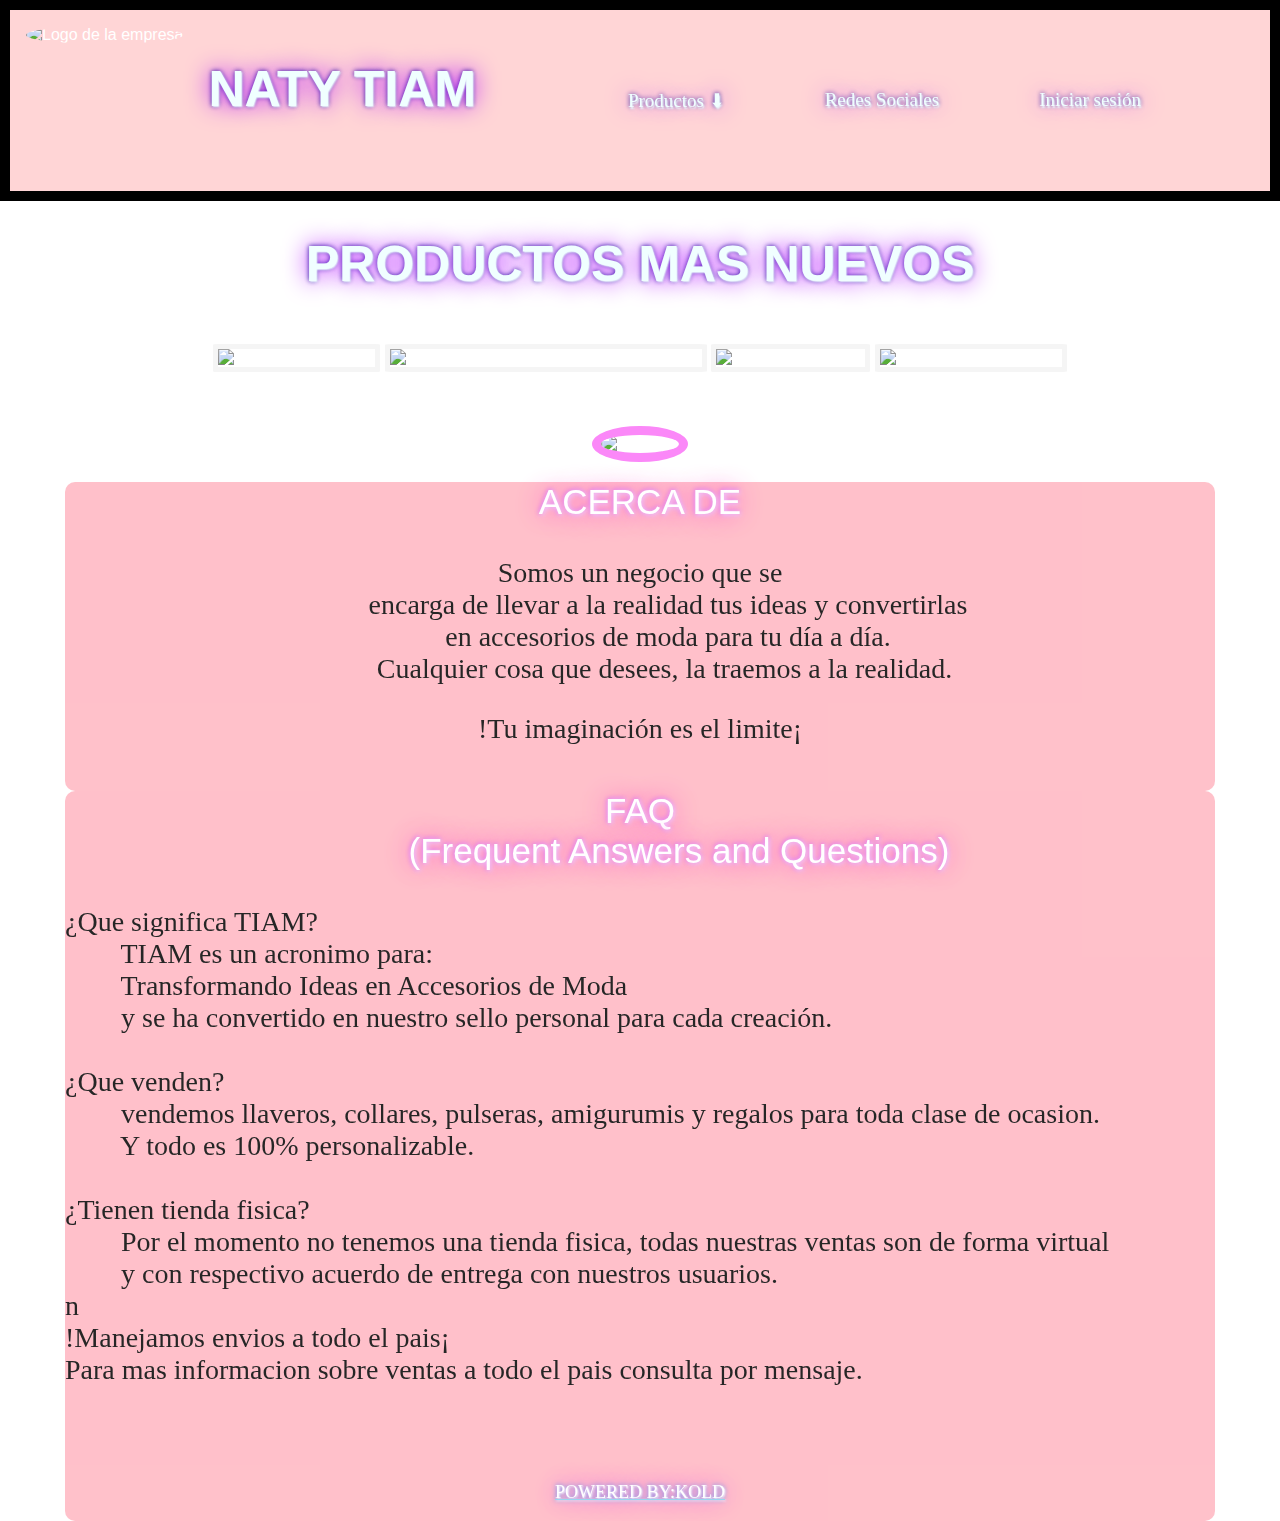
==== commit c60c50c8: "Add files via upload" ====
--- a/index.html
+++ b/index.html
@@ -1,159 +1,329 @@
 <!DOCTYPE html>
 <html lang="es-MX">
+
 <head>
-    <meta charset="UTF-8">
-    <meta name="viewport" content="width=device-width, initial-scale=1.0">
-    <link rel="stylesheet" href="stl1.css">
-    <link rel="icon" type="image/x-icon" href="icon.png">
-    <title> NatyTiam.com </title>
+  <meta charset="UTF-8">
+  <meta http-equiv="X-UA-Compatible" content="IE=edge">
+  <meta name="viewport" content="width=device-width, initial-scale=1.0">
+  <link rel="stylesheet" href="stl1.css">
+  <link rel="icon" type="image/x-icon" href="imag/icon.png">
+  <title> NatyTiam.com </title>
 </head>
 
+<style>
+      .dropdown {
+    position: relative;
+}
+
+.dropdown-content {
+    display: none;
+    position: absolute;
+    min-width: 290px;
+    box-shadow: 1px 20px 16px 0px thistle;
+    z-index: 1;
+    font-size: 15px;
+    text-align: center;
+}
+
+.dropdown:hover .dropdown-content {
+    display: block;
+}
+.image:hover img {
+    transform: scale(1.1); /* Ajusta el valor según sea necesario */
+  }
+  .image img {
+    transition: transform 0.3s ease; /* Ajusta la duración de la transición según sea necesario */
+  }
+
+  #login-form {
+    display: flex;
+    flex-direction: column;
+  }
+  
+  #login-form label {
+    margin-bottom: 5px;
+  }
+  
+  #login-form input,
+  #login-form select {
+    margin-bottom: 10px;
+    padding: 5px;
+    font-size: 15px;
+  }
+  
+  #login-form button {
+    background-color: silver;
+    color: black;
+    padding: 10px;
+    font-size: 19px;
+    cursor: pointer;
+  }
+  
+  #login-form button:hover {
+    background-color: violet;
+  }
+  .modal {
+    display: none;
+    position: fixed;
+    z-index: 1;
+    left: 0;
+    top: 0;
+    width: 150%;
+    height: 160%;
+    overflow: auto;
+  }
+  
+  .modal-content {
+    color: cadetblue;
+    margin: 15% auto;
+    padding: 20px;
+    border: 10px solid slategrey;
+    width: 300px;
+  }
+  
+  .close {
+    color: blueviolet;
+    float: right;
+    font-size: 28px;
+    font-weight: bold;
+    cursor: pointer;
+  }
+  
+  .close:hover,
+  .close:focus {
+    color: aquamarine;
+    text-decoration: none;
+    cursor: pointer;
+  }
+  .dropdown {
+    position: relative;
+}
+
+.dropdown-content {
+    display: none;
+    position: absolute;
+    background-color: plum;
+    width: 315px;
+    height: 182px;
+    
+    box-shadow: 1px 15px 22px 0px rgb(245, 162, 162);
+    z-index: 1;
+    text-align: initial;
+}
+
+.dropdown:hover .dropdown-content {
+    display: block;
+    margin: auto;
+}
+.image:hover img {
+    transform: scale(1.1); /* Ajusta el valor según sea necesario */
+  }
+  .image img {
+    transition: transform 0.3s ease; /* Ajusta la duración de la transición según sea necesario */
+  }
+
+</style>
+
 <body>
-    <div class="header" style="background-color: lightpink; font-family: Gothic Medium; border-radius: 200px; 
-    margin-left: 60px; margin-right: 60px;">
+
+  <header>
+    <div class="contenedor-imagen"> </div>
+    <nav>
+      <div class="logo">
+        <img src="imag\icon.png"" alt="Logo de la empresa">
+      </div>
+      <h1 id="color-changing-heading" style="white-space: pre;" class="h3color">NATY TIAM </h1>
+      <ul>
       
-        <h1 class="h3color"  class="emoji-title">NATY TIAM</h1> 
-        <h2 class="h2color">Transformando Ideas en Accesorios de Moda</h2> 
-        <div class="contenedor-imagen"></div>
-        <nav>
-     
+        <li class="dropdown">
+          <a class="h4color" href="#">Productos &#11015;</a>
+          <div class="dropdown-content">
+            <br>
+            <a class="h4color" href="/Accseso.html">Accesorios &#x1F48D; &#x1F4FF;</a>
+            <br>
+            <br>
+            <a class="h4color" href="/amigu.html">Amigurumis &#x1F9F8;</a>
+            <br>
+            <br>
+            <a class="h4color" href="/repost.html">Reposteria &#x1F370;</a>
+            <br>
+            <br>
+            <a class="h4color" href="/gift.html">Regalos por ocasion&#x1F381; &#x1F4C5;</a>
+            <br>
+          </div>
+        <li> <a class="h4color" href="/redes_soc.html">Redes Sociales  </a></li>
+
+        <li><a class="h4color" href="#" id="login-link">Iniciar sesión</a></li>
+        <div id="offcanvas" class="offcanvas">
+          <div class="offcanvas-content">
+            <form action="login.php" method="post" id="login-form">
+              <label for="nombre">Nombre:</label>
+              <input type="text" id="nombre" name="nombre" required>
+              <label for="correo">Correo electrónico:</label>
+              <input type="correo" id="correo" name="correo" required>
+              <label for="contraseña">Contraseña:</label>
+              <input type="contraseña" id="contraseña" name="contraseña" required>
+              <label for="foto">Seleccionar archivo:</label>
+              <input type="file" id="foto" name="foto" accept="image/*">
+              <button type="submit" id="submit-btn">Acceder</button>
+              <br>
+              <br>
+              <br>
+              <br>
+              <center><img id="logotipo2" src="/imag/icon.png" alt="Logotipo"></center>
+              <br>
+              <a class="h2color" style="font-size: large; font-family: Cambria; text-align: center; text-decoration: underline skyblue;">POWERED BY:KOLD</a>
+            </form>
+          </div>
+        </div>
+        </div>
+        </li>
+      </ul>
+    </nav>
+  </header>
+
+                                                <!--AQUI SE VA A HACER LOS PRODUCTOS MAS NUEVOS O VENDIDOS-->
+  <!-- Contenido de la página -->
+  <h1 id="color-changing-heading" class="h3color">PRODUCTOS MAS NUEVOS</h1>
+  <br>
+
+  <center>
+    <div class="image-container">
+      <div class="image">
+        <img src="/merch/lechuz2.jpg" alt="Amigurumi Lechuza"
+          style="border-radius:3%;border: 5px solid whitesmoke; width: 330px; height: 300px;">
+      </div>
+
+      <div class="image">
+        <img src="/merch/IMG-20240428-WA0009.jpg"
+          alt="Arreglo de luces led en forma de Corazón"
+          style="border-radius:3%;border: 5px solid whitesmoke; width: 330px; height: 300px;">
+      </div>
+
+      <div class="image">
+        <img src="/merch/vaqui.jpg" alt="Vaquita Amigurumi"
+          style="border-radius:3%;border: 5px solid whitesmoke; width: 330px; height: 300px;">
+      </div>
+
+      <div class="image">
+        <img src="/merch\IMG-20240428-WA0017.jpg" alt="Ramo de rosas eternas"
+          alt="pulseras" style="border-radius:3%;border: 5px solid whitesmoke; width: 330px; height: 300px;">
+      </div>
     </div>
-    
-    <center>   
-        <div class="contenido-pagina">
-            <ul>
-              <li><button class="active" onclick="document.location='index.html'" title="Volver a inicio">Inicio</button></li>
-              <li class="dropdown">
-                <button title="Productos">Productos &#11015;</button>
-                <ul class="dropdown-content">
-                  <li><button style="font-size: 15px;" onclick="document.location='amigu.html'" title="productos">Amigurumis &#x1F9F8;</button></li>
-                  <br>
-                  <li><button style="font-size: 15px;" onclick="document.location='repost.html'" title="Reposteria">Reposteria  &#x1F370;</button></li>
-                  <br>
-                  <li><button style="font-size: 15px;" onclick="document.location='Accseso.html'" title="Accesorios">Accesorios &#x1F48D;</button></li>
-                  <br>
-                  <li><button style="font-size: 15px;" onclick="document.location='gift.html'" title="Regalos">Regalos por ocaciones &#x1F381;</button></li>
-                </ul>
-              </li>
-              <li><button onclick="document.location='redes_soc.html'" title="Social Media">Redes sociales</button></li>
-              <li><button onclick="document.location=' '" title="Precios-tabla">Tabla de precios</button></li>
-            </ul>
-          </div>
-          
+  </center>
+  <br>
+  <br>
+  <br>
+  <center><img id="logotipo" src="/imag/icon.png" alt="Logotipo"></center>
+
+
+  <div
+    style="border-radius: 10px; background-color: lightpink; opacity: 85%; margin-left: 65px; margin-right: 65px; margin-top: -15px;">
+
+    <center>
+      <p class="text">ACERCA DE</p>
+      <p style="color: black; font-size: 28px; font-family: Gothic Medium; white-space: pre;">Somos un negocio que se
+        encarga de llevar a la realidad tus ideas y convertirlas
+        en accesorios de moda para tu día a día.
+        Cualquier cosa que desees, la traemos a la realidad. </p>
+      <p style="color: black; font-size: 28px; font-family: Gothic Medium;">!Tu imaginación es el limite¡</p>
     </center>
-                           <!--AQUI SE VA A HACER LOS PRODUCTOS MAS NUEVOS O VENDIDOS-->
- <br>
- <br>
-    <!-- Contenido de la página -->
-    <h1   id="color-changing-heading" class="h3color">PRODUCTOS MAS NUEVOS</h1>
-<br>
-
-<center><div class="image-container">
-  <div class="image">
-    <img src="lechuz2.jpg" alt="Amigurumi Lechuza"  
-    style="border-radius:3%;border: 5px solid whitesmoke; width: 330px; height: 300px;">
+    <br>
+
   </div>
-
-<div class="image">
-<img src="IMG-20240428-WA0009.jpg" alt="Arreglo de luces led en forma de Corazón"
-  style="border-radius:3%;border: 5px solid whitesmoke; width: 330px; height: 300px;">
-</div>
-
-<div class="image">
-  <img src="vaqui.jpg" alt="Vaquita Amigurumi"
-    style="border-radius:3%;border: 5px solid whitesmoke; width: 330px; height: 300px;">
-  </div>
-
-  <div class="image">
-    <img src="IMG-20240428-WA0017.jpg" alt="Ramo de rosas eternas" alt="pulseras"
-      style="border-radius:3%;border: 5px solid whitesmoke; width: 330px; height: 300px;">
-    </div>
-</div></center>
-<br>
-<br>
-<br>
-<center><img id="logotipo" src="icon.png" alt="Logotipo"></center> 
-
-
-<div style="border-radius: 10px; background-color: lightpink; opacity: 85%; margin-left: 65px; margin-right: 65px; margin-top: -15px;">
-
-  <center><p class="text">ACERCA DE</p>
-<p style="color: black; font-size: 28px; font-family: Gothic Medium; white-space: pre;">Somos un negocio que se encarga de llevar a la realidad tus ideas y convertirlas
-en accesorios de moda para tu día a día.
-Cualquier cosa que desees, la traemos a la realidad. </p>
-<p style="color: black; font-size: 28px; font-family: Gothic Medium;">!Tu imaginación es el limite¡</p></center>
-<br>
-
-</div>
-<div style="border-radius: 10px; background-color: lightpink; opacity: 85%; margin-left: 65px; margin-right: 65px; margin-top: -35px;">
-  <center><p class="text" style="white-space: pre;">FAQ
-    (Frequent Answers and Questions)</p>
-  <p style="color: black; font-size: 28px; font-family: Gothic Medium; white-space: pre;">¿Que significa TIAM?
-    TIAM es un acronimo para Transformando Ideas en Accesorios de Moda
-    y se ha convertido en nuestro sello personal para cada creación.
-
-      ¿Que venden?
-      vendemos llaveros, collares, pulseras, amigurumis y regalos para toda clase de ocasion.
-      Y todo es 100% personalizable.
-      
-    </p>
- 
-<br>
-<script>
-    // Obtiene el elemento h1
-    const heading = document.getElementById('color-changing-heading');
-  
-    // Define una función para cambiar el color de la sombra
-    function changeShadowColor() {
-      // Genera un valor hexadecimal aleatorio para el color
-      const randomColor = '#' + Math.floor(Math.random() * 16777215).toString(15);
-  
-      // Cambia el valor de la propiedad text-shadow
-      heading.style.textShadow = `1px 1px 2px, 0 0 30px ${randomColor}, 0 0 10px pink`;
-    }
-  
-    // Cambia el color de la sombra cada 3 segundos
-    setInterval(changeShadowColor, 2500);
-     </script>
-    <script>
-  // Obtiene el elemento h1
-  const heading2 = document.getElementById('color-changing-heading');
-
-  // Define una función para cambiar el color
-  function changeColor() {
-    if (heading.style.color === 'white') {
-      heading.style.color = 'fuchsia';
-    } else {
-      heading.style.color = 'white';
-    }
-  }
-
-  // Cambia el color cada 3 segundos
-  setInterval(changeColor, 2500);
-</script>
-
-                            <!-- cambio de color del logotipo -->
-<script>
-function getRandomPastelColor() {
-  var r = Math.floor(Math.random() * 100) + 155; // Componente rojo en el rango [155, 255]
-  var g = Math.floor(Math.random() * 100) + 105; // Componente verde en el rango [155, 255]
-  var b = Math.floor(Math.random() * 100) + 155; // Componente azul en el rango [155, 255]
-  return 'rgb(' + r + ',' + g + ',' + b + ')';
-}
-
-function cambiarColorBorde() {
-  var logotipo = document.getElementById('logotipo');
-  logotipo.style.borderColor = getRandomPastelColor();
-}
-
-function efectoLuzRGB() {
-  setInterval(cambiarColorBorde, 300); // Cambia el color cada 0.5 segundos
-}
-
-efectoLuzRGB(); // Iniciar el efecto de luz RGB
-
-let currentIndex = 0;
+  <div
+    style="border-radius: 10px; background-color: lightpink; opacity: 85%; margin-left: 65px; margin-right: 65px; margin-top: -35px;">
+    <center>
+      <p class="text" style="white-space: pre;">FAQ
+        (Frequent Answers and Questions)</p>
+      <p style="color: black; font-size: 28px; font-family: Gothic Medium; white-space: pre; text-align: justify;">¿Que significa TIAM?
+        TIAM es un acronimo para: 
+        Transformando Ideas en Accesorios de Moda
+        y se ha convertido en nuestro sello personal para cada creación.
+
+¿Que venden?
+        vendemos llaveros, collares, pulseras, amigurumis y regalos para toda clase de ocasion.
+        Y todo es 100% personalizable.
+
+¿Tienen tienda fisica?
+        Por el momento no tenemos una tienda fisica, todas nuestras ventas son de forma virtual
+        y con respectivo acuerdo de entrega con nuestros usuarios.
+n
+!Manejamos envios a todo el pais¡
+Para mas informacion sobre ventas a todo el pais consulta por mensaje.
+      </p>
+      <!-- fushikan okusuri jusei kiroku bote ecchi-->
+      <br>
+      <br>
+      <a class="h2color" style="font-size: large; font-family: Cambria; text-align: center; text-decoration: underline skyblue;">POWERED BY:KOLD</a>
+      <br>
+      <br>
+      <script>
+        // Obtiene el elemento h1
+        const heading = document.getElementById('color-changing-heading');
+
+        // Define una función para cambiar el color de la sombra
+        function changeShadowColor() {
+          // Genera un valor hexadecimal aleatorio para el color
+          const randomColor = '#' + Math.floor(Math.random() * 16777215).toString(15);
+
+          // Cambia el valor de la propiedad text-shadow
+          heading.style.textShadow = `1px 1px 2px, 0 0 30px ${randomColor}, 0 0 10px pink`;
+        }
+
+        // Cambia el color de la sombra cada 3 segundos
+        setInterval(changeShadowColor, 2500);
+        // Obtiene el elemento h1
+        const heading2 = document.getElementById('color-changing-heading');
+
+        // Define una función para cambiar el color
+        function changeColor() {
+          if (heading.style.color === 'white') {
+            heading.style.color = 'fuchsia';
+          } else {
+            heading.style.color = 'white';
+          }
+        }
+
+        // Cambia el color cada 3 segundos
+        setInterval(changeColor, 2500);
+
+      <!-- cambio de color del logotipo -->
+        function getRandomPastelColor() {
+          var r = Math.floor(Math.random() * 100) + 155; // Componente rojo en el rango [155, 255]
+          var g = Math.floor(Math.random() * 100) + 105; // Componente verde en el rango [155, 255]
+          var b = Math.floor(Math.random() * 100) + 155; // Componente azul en el rango [155, 255]
+          return 'rgb(' + r + ',' + g + ',' + b + ')';
+        }
+
+        function cambiarColorBorde() {
+          var logotipo = document.getElementById('logotipo');
+          logotipo.style.borderColor = getRandomPastelColor();
+        }
+
+        function efectoLuzRGB() {
+          setInterval(cambiarColorBorde, 300); // Cambia el color cada 0.5 segundos
+        }
+
+        efectoLuzRGB(); // Iniciar el efecto de luz RGB
+
+        let currentIndex = 0;
+
+  const loginLink = document.getElementById("login-link");
+const offcanvas = document.getElementById("offcanvas");
+const closeBtn = document.getElementById("close-btn");
+const loginForm = document.getElementById("login-form");
+
+loginLink.addEventListener("click", function() {
+offcanvas.classList.add("active");
+});
+
+document.addEventListener("click", function(event) {
+if (!offcanvas.contains(event.target) && !loginLink.contains(event.target)) {
+  offcanvas.classList.remove("active");
+}
+});
 
 </script>
 </body>
-</html>
+</html>--- a/stl1.css
+++ b/stl1.css
@@ -1,163 +1,244 @@
 body {
-    margin: 0;
-    padding: 0;
-    color: #fff;
-    font-family: Arial, sans-serif;
+  margin: 0;
+  padding: 0;
+  color: #fff;
+  font-family: Arial, sans-serif;
 }
 
 #logotipo {
   border-radius: 95%;
   border: 9px solid rgb(224, 13, 199);
   width: 310px;
-  transition: border-color 0.5s ease-in-out; /* Transición suave */
-}
+  transition: border-color 0.5s ease-in-out;
+  /* Transición suave */
+}
+
+#logotipo2 {
+  border-radius: 96%;
+  border: 9px solid rgb(234, 114, 220);
+  width: 285px;
+  transition: border-color 0.5s ease-in-out;
+  /* Transición suave */
+}
+
 .header {
-    position: top;
-    z-index: 1;
-    text-align: center;
+  position: top;
+  z-index: 1;
+  text-align: center;
 }
 
 
 .contenedor-imagen {
-    position: fixed;
-    top: 0;
-    left: 0;
-    width: 100vw;
-    height: 100vh;
-    background-image: url('C:/Users/08snk/Downloads/TIAM/imag/lotus.jpg');
-    background-size: cover;
-    filter: blur(6px);
-    filter: contrast(8px);
-    z-index: -1;
+  position: fixed;
+  top: 0;
+  left: 0;
+  width: 100vw;
+  height: 200vh;
+  background-image: url('/imag/lotus.jpg');
+  background-size: cover;
+  filter: blur(9px);
+  filter: contrast(15px);
+  z-index: -1;
 }
 
 .contenido-pagina {
-    position: relative;
-    z-index: 1;
+  position: relative;
+  z-index: 1;
 }
 
 
 button {
-    padding: 15px 20px;
-    color: fuchsia;
-    
-    border: springgreen;
-    border-radius: 50px;
-    margin: 4px 2px;
-    cursor: pointer;
+  padding: 15px 20px;
+  color: fuchsia;
+  border: springgreen;
+  border-radius: 50px;
+  margin: 4px 2px;
+  cursor: pointer;
 }
 
 button:hover {
-    color:  #000;
-    background-color: pink;
+  color: #000;
+  background-color: pink;
 }
 
 ul {
-    list-style-type: none;
-    margin: 50px;
-    padding: px;
-    overflow: none;
-    width: fit-content;
+  font-family: Gothic Medium;
+  text-align: left;
+  list-style-type: none;
+  margin: 55px;
+  padding: 8px;
+  overflow: none;
+  width: fit-content;
+
 }
 
 li {
-    float: left;
+  float: left;
+  max-width: 220px;
+  max-height: 199px;
+
+
 }
 
 .active {
-    background-color: pink;
-}
-
-.nav-link {
-    color: #000;
-  }
-
-  .nav-link:hover {
-    color: #000;
-    background-color: violet;
-  }
-
+  background-color: pink;
+}
+
+.h4color {
+  text-shadow: 1px 2px 2px, 0 0 25px rgb(174, 0, 255), 0 0 5px darkblue;
+  text-align: center;
+  font-size: 19px;
+  color: azure;
+}
 
 .h3color {
-    text-shadow: 1px 1px 2px, 0 0 25px rgb(174, 0, 255), 0 0 5px darkblue;
-    text-align: center;
-    font-size: 50px;
-    color: azure;
-  }
-  
-  .h2color {
-    text-shadow: 1px 1px 2px, 0 0 25px rgb(212, 0, 255), 0 0 5px rgb(0, 123, 255);
-    text-align: center;
-    font-size: 50px;
-    color: white;
-  }
+  text-shadow: 1px 1px 2px, 0 0 25px rgb(174, 0, 255), 0 0 5px darkblue;
+  text-align: center;
+  font-size: 50px;
+  color: azure;
+}
+
+.h2color {
+  text-shadow: 1px 1px 2px, 0 0 25px rgb(212, 0, 255), 0 0 5px rgb(0, 123, 255);
+  text-align: center;
+  font-size: 50px;
+  color: white;
+}
 
 .neon {
-    font-size: 50px;
-    color: black;
-    text-shadow: 0 0 10px turquoise, 0 0 20px turquoise, 0 0 30px turquoise , 0 0 40px blue, 0 0 70px blue,
-        0 0 80px cyan , 0 0 100px cyan, 0 0 150px cyan;
+  font-size: 50px;
+  color: black;
+  text-shadow: 0 0 10px turquoise, 0 0 20px turquoise, 0 0 30px turquoise, 0 0 40px blue, 0 0 70px blue,
+    0 0 80px cyan, 0 0 100px cyan, 0 0 150px cyan;
 }
 
 .text {
-font-size: 35px;
-text-decoration: wavy;
-text-shadow: 1px 1px 5px, 0 0 28px rgb(255, 0, 187), 0 0 5px rgb(183, 0, 255);
+  font-size: 35px;
+  text-decoration: wavy;
+  text-shadow: 1px 1px 5px, 0 0 28px rgb(255, 0, 187), 0 0 5px rgb(183, 0, 255);
 }
 
 .text2 {
-    font-size: 30px;
-    text-transform: capitalize;
-    text-decoration: wavy;
-    text-shadow: 1px 1px 5px, 0 0 28px rgba(232, 19, 211, 0.93), 0 0 5px rgb(9, 17, 27);
-    }
+  font-size: 30px;
+  text-transform: capitalize;
+  text-decoration: wavy;
+  text-shadow: 1px 1px 5px, 0 0 28px rgba(232, 19, 211, 0.93), 0 0 5px rgb(9, 17, 27);
+}
 
 .offcanvas-content {
-    padding: 20px;
-  }
-  .offcanvas.active {
-    right: 0;
-  }
-  .content {
-    position: relative;
-    z-index: -1px;
-    padding: 90px;
-}
+  padding: 20px;
+}
+
+.offcanvas.active {
+  right: 0;
+}
+
+.content {
+  position: relative;
+  z-index: -1px;
+  padding: 90px;
+}
+
 #image-container {
-    width: 1380px;
-    margin: -10px 50px;
-    text-align: center;
-    white-space: nowrap;
-    overflow: auto;
-    display: flex;
-}
+  width: 1380px;
+  margin: -10px 50px;
+  text-align: center;
+  white-space: nowrap;
+  overflow: auto;
+  display: flex;
+}
+
 #image-container2 {
-    width: 1480px;
-    margin: -350px 0px;
-    text-align: center;
-    white-space: nowrap;
-    display: flex;
-}
-
+  width: 1480px;
+  margin: -350px 0px;
+  text-align: center;
+  white-space: nowrap;
+  display: flex;
+}
+
+/* AQUI INICIA EL ESTILO EXTRA PARA INICIAR SESION Y PARA HEADER NEW**/
+nav {
+  background-color: #FFD5D6;
+  background-size: cover;
+  background-image: url("/imag/c76bd053b15bad840c0c8df71e4ebe69.gif");
+  color: #fff;
+  display: flex;
+  justify-content: space-between;
+  padding: 16px;
+}
+
+header {
+  background-color: black;
+  padding: 10px;
+}
+
+nav ul li a {
+  color: black;
+  text-shadow: 0 0 10px turquoise, 0 0 20px turquoise, 0 0 30px turquoise, 0 0 40px blue, 0 0 70px blue,
+    0 0 80px cyan, 0 0 100px cyan, 0 0 150px cyan;
+  text-decoration: none;
+  padding: 10px 50px;
+  font-size: 18px;
+}
+
+nav ul li a:hover {
+  background-color: rgb(174, 0, 255);
+  color: #fff;
+}
+
+.logo img {
+  height: 120px;
+  border-radius: 60%;
+}
+
+.dropdown:hover .dropdown-content {
+  display: block;
+}
+
+.image:hover img {
+  transform: scale(1.1);
+  /* Ajusta el valor según sea necesario */
+}
+
+.image img {
+  transition: transform 0.3s ease;
+  /* Ajusta la duración de la transición según sea necesario */
+}
+
+/*Para modificar el formulario modal*/
+.offcanvas {
+  position: fixed;
+  top: 0;
+  right: -390px;
+  width: 340px;
+  height: 100vh;
+  background-color: plum;
+  transition: right 0.4s ease-in-out;
+  z-index: 9999;
+}
+
+/* HASTA AQUI EL ESTILO EXTRA PARA INICIAR SESION Y PARA HEADER NEW**/
 
 .carousel-images {
-    display: flex;
-    margin: 360px, 220px;
-    padding: 2px;
-    transition: transform 0.3s ease-in-out;
-}
+  display: flex;
+  margin: 360px, 220px;
+  padding: 2px;
+  transition: transform 0.3s ease-in-out;
+}
+
 .carousel-item {
-    transition: step-start;
-    transition-duration: 0.3s !important;   
-  }
-
-  .image {
-    display: contents;
-    width: 960px;
-    height: 950px;
-    margin: 50 10px;
-
-}
+  transition: step-start;
+  transition-duration: 0.3s !important;
+}
+
+.image {
+  display: contents;
+  width: 960px;
+  height: 950px;
+  margin: 50 10px;
+
+}
+
 .image img {
   border-radius: 3%;
   border: 11px solid whitesmoke;
@@ -167,34 +248,36 @@
 }
 
 .image:hover img {
-transform: scale(1.3); /* Ajusta el valor según sea necesario */
-transition: transform 0.3s ease-in-out;
-}
+  transform: scale(1.3);
+  /* Ajusta el valor según sea necesario */
+  transition: transform 0.3s ease-in-out;
+}
+
 .image img {
-    transition: transform 0.3s ease-in-out;
-    }
+  transition: transform 0.3s ease-in-out;
+}
+
 .contenido-pagina ul {
-    list-style-type: none;
-    margin: 0;
-    padding: 0;
-}
-  
+  list-style-type: none;
+  margin: 0;
+  padding: 0;
+}
+
 .contenido-pagina ul li {
-    display: inline-block;
-}
-  
+  display: inline-block;
+}
+
 .dropdown-content {
-    display: none;
-    position: absolute;
-    min-width: 190px;
-    z-index: 1;
-}
-  
+  display: none;
+  position: absolute;
+  min-width: 190px;
+  z-index: 1;
+}
+
 .dropdown-content li {
-    display: block;
-}
-  
+  display: block;
+}
+
 .dropdown:hover .dropdown-content {
-    display: block;
-}
-  
+  display: block;
+}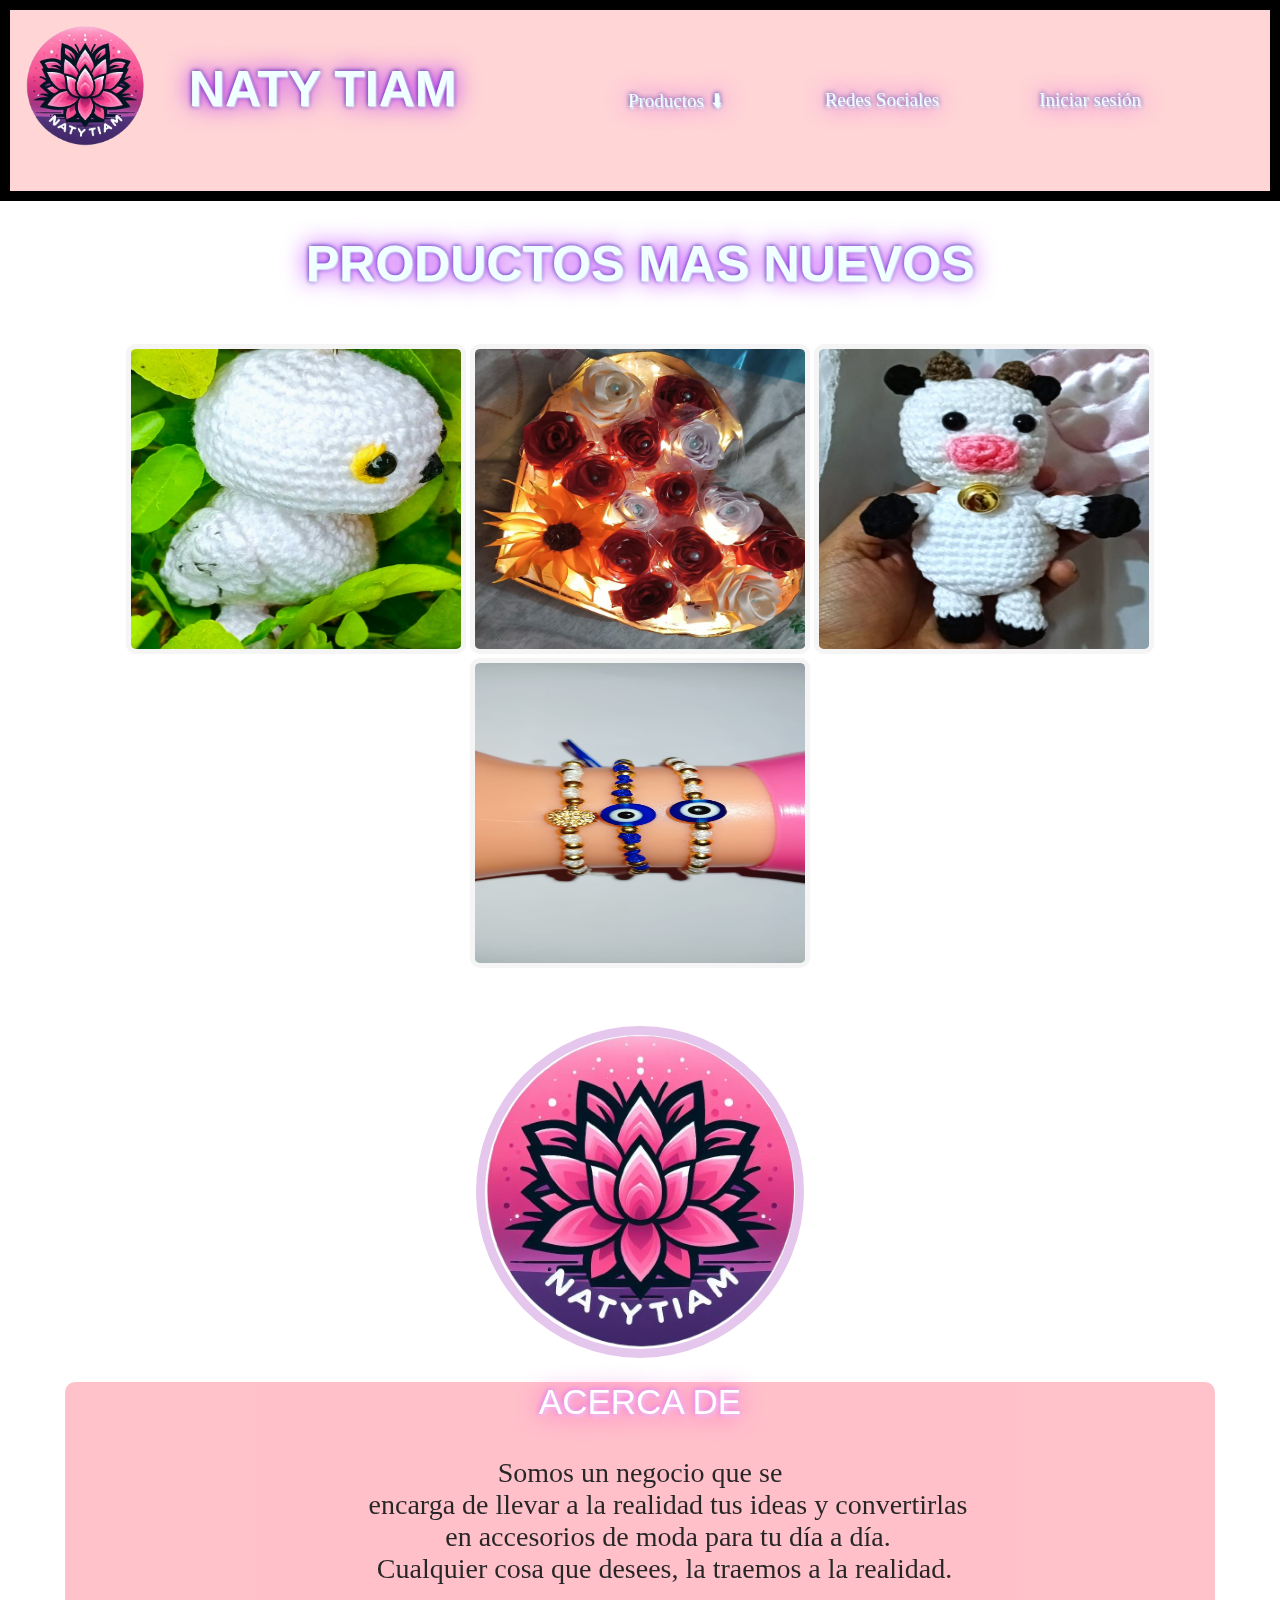
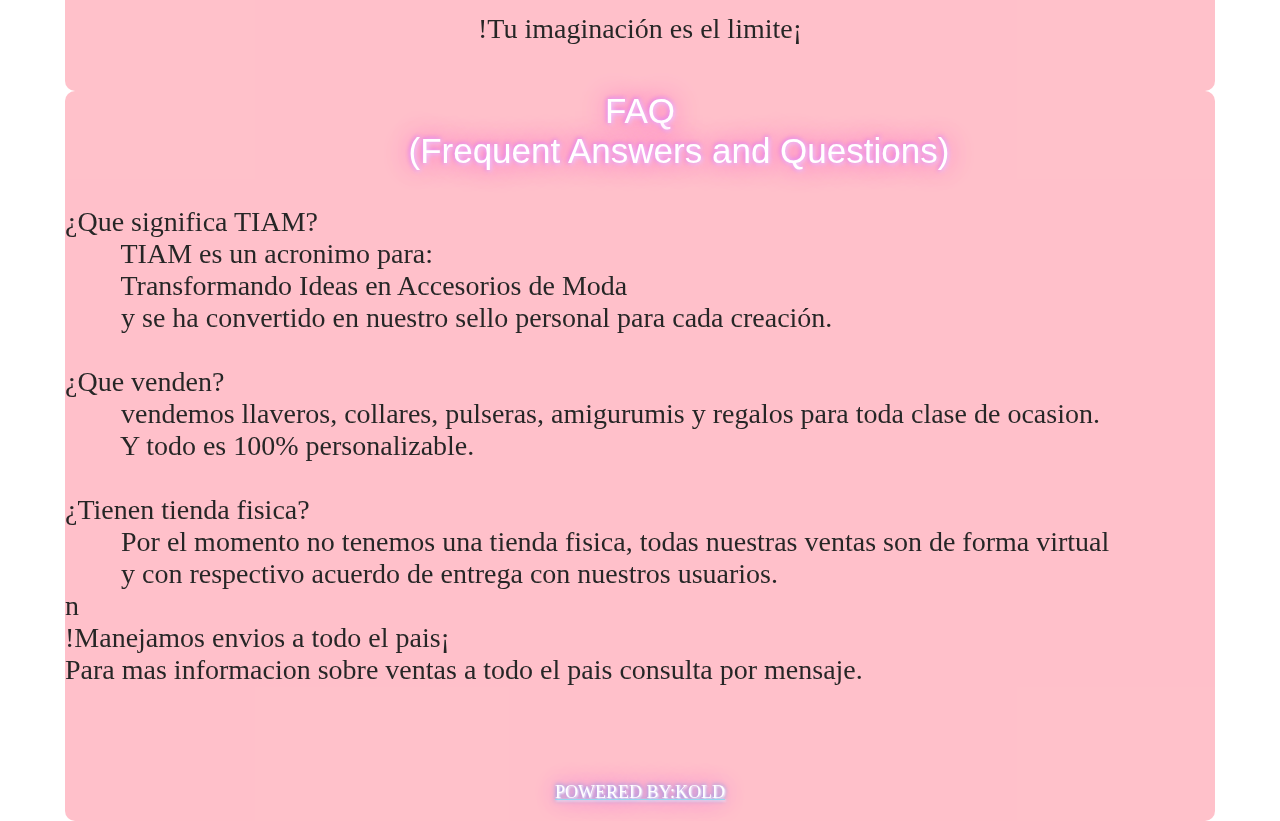
==== commit 0e4d28d7: "Update index.html" ====
--- a/index.html
+++ b/index.html
@@ -6,7 +6,7 @@
   <meta http-equiv="X-UA-Compatible" content="IE=edge">
   <meta name="viewport" content="width=device-width, initial-scale=1.0">
   <link rel="stylesheet" href="stl1.css">
-  <link rel="icon" type="image/x-icon" href="imag/icon.png">
+  <link rel="icon" type="image/x-icon" href="icon.png">
   <title> NatyTiam.com </title>
 </head>
 
@@ -130,7 +130,7 @@
     <div class="contenedor-imagen"> </div>
     <nav>
       <div class="logo">
-        <img src="imag\icon.png"" alt="Logo de la empresa">
+        <img src="icon.png"" alt="Logo de la empresa">
       </div>
       <h1 id="color-changing-heading" style="white-space: pre;" class="h3color">NATY TIAM </h1>
       <ul>
@@ -139,19 +139,19 @@
           <a class="h4color" href="#">Productos &#11015;</a>
           <div class="dropdown-content">
             <br>
-            <a class="h4color" href="/Accseso.html">Accesorios &#x1F48D; &#x1F4FF;</a>
-            <br>
-            <br>
-            <a class="h4color" href="/amigu.html">Amigurumis &#x1F9F8;</a>
-            <br>
-            <br>
-            <a class="h4color" href="/repost.html">Reposteria &#x1F370;</a>
-            <br>
-            <br>
-            <a class="h4color" href="/gift.html">Regalos por ocasion&#x1F381; &#x1F4C5;</a>
+            <a class="h4color" href="Accseso.html">Accesorios &#x1F48D; &#x1F4FF;</a>
+            <br>
+            <br>
+            <a class="h4color" href="amigu.html">Amigurumis &#x1F9F8;</a>
+            <br>
+            <br>
+            <a class="h4color" href="repost.html">Reposteria &#x1F370;</a>
+            <br>
+            <br>
+            <a class="h4color" href="gift.html">Regalos por ocasion&#x1F381; &#x1F4C5;</a>
             <br>
           </div>
-        <li> <a class="h4color" href="/redes_soc.html">Redes Sociales  </a></li>
+        <li> <a class="h4color" href="redes_soc.html">Redes Sociales  </a></li>
 
         <li><a class="h4color" href="#" id="login-link">Iniciar sesión</a></li>
         <div id="offcanvas" class="offcanvas">
@@ -170,7 +170,7 @@
               <br>
               <br>
               <br>
-              <center><img id="logotipo2" src="/imag/icon.png" alt="Logotipo"></center>
+              <center><img id="logotipo2" src="icon.png" alt="Logotipo"></center>
               <br>
               <a class="h2color" style="font-size: large; font-family: Cambria; text-align: center; text-decoration: underline skyblue;">POWERED BY:KOLD</a>
             </form>
@@ -190,23 +190,23 @@
   <center>
     <div class="image-container">
       <div class="image">
-        <img src="/merch/lechuz2.jpg" alt="Amigurumi Lechuza"
+        <img src="lechuz2.jpg" alt="Amigurumi Lechuza"
           style="border-radius:3%;border: 5px solid whitesmoke; width: 330px; height: 300px;">
       </div>
 
       <div class="image">
-        <img src="/merch/IMG-20240428-WA0009.jpg"
+        <img src="IMG-20240428-WA0009.jpg"
           alt="Arreglo de luces led en forma de Corazón"
           style="border-radius:3%;border: 5px solid whitesmoke; width: 330px; height: 300px;">
       </div>
 
       <div class="image">
-        <img src="/merch/vaqui.jpg" alt="Vaquita Amigurumi"
+        <img src="vaqui.jpg" alt="Vaquita Amigurumi"
           style="border-radius:3%;border: 5px solid whitesmoke; width: 330px; height: 300px;">
       </div>
 
       <div class="image">
-        <img src="/merch\IMG-20240428-WA0017.jpg" alt="Ramo de rosas eternas"
+        <img src="IMG-20240428-WA0017.jpg" alt="Ramo de rosas eternas"
           alt="pulseras" style="border-radius:3%;border: 5px solid whitesmoke; width: 330px; height: 300px;">
       </div>
     </div>
@@ -214,7 +214,7 @@
   <br>
   <br>
   <br>
-  <center><img id="logotipo" src="/imag/icon.png" alt="Logotipo"></center>
+  <center><img id="logotipo" src="icon.png" alt="Logotipo"></center>
 
 
   <div
@@ -252,7 +252,7 @@
 !Manejamos envios a todo el pais¡
 Para mas informacion sobre ventas a todo el pais consulta por mensaje.
       </p>
-      <!-- fushikan okusuri jusei kiroku bote ecchi-->
+      
       <br>
       <br>
       <a class="h2color" style="font-size: large; font-family: Cambria; text-align: center; text-decoration: underline skyblue;">POWERED BY:KOLD</a>
@@ -326,4 +326,4 @@
 
 </script>
 </body>
-</html>+</html>
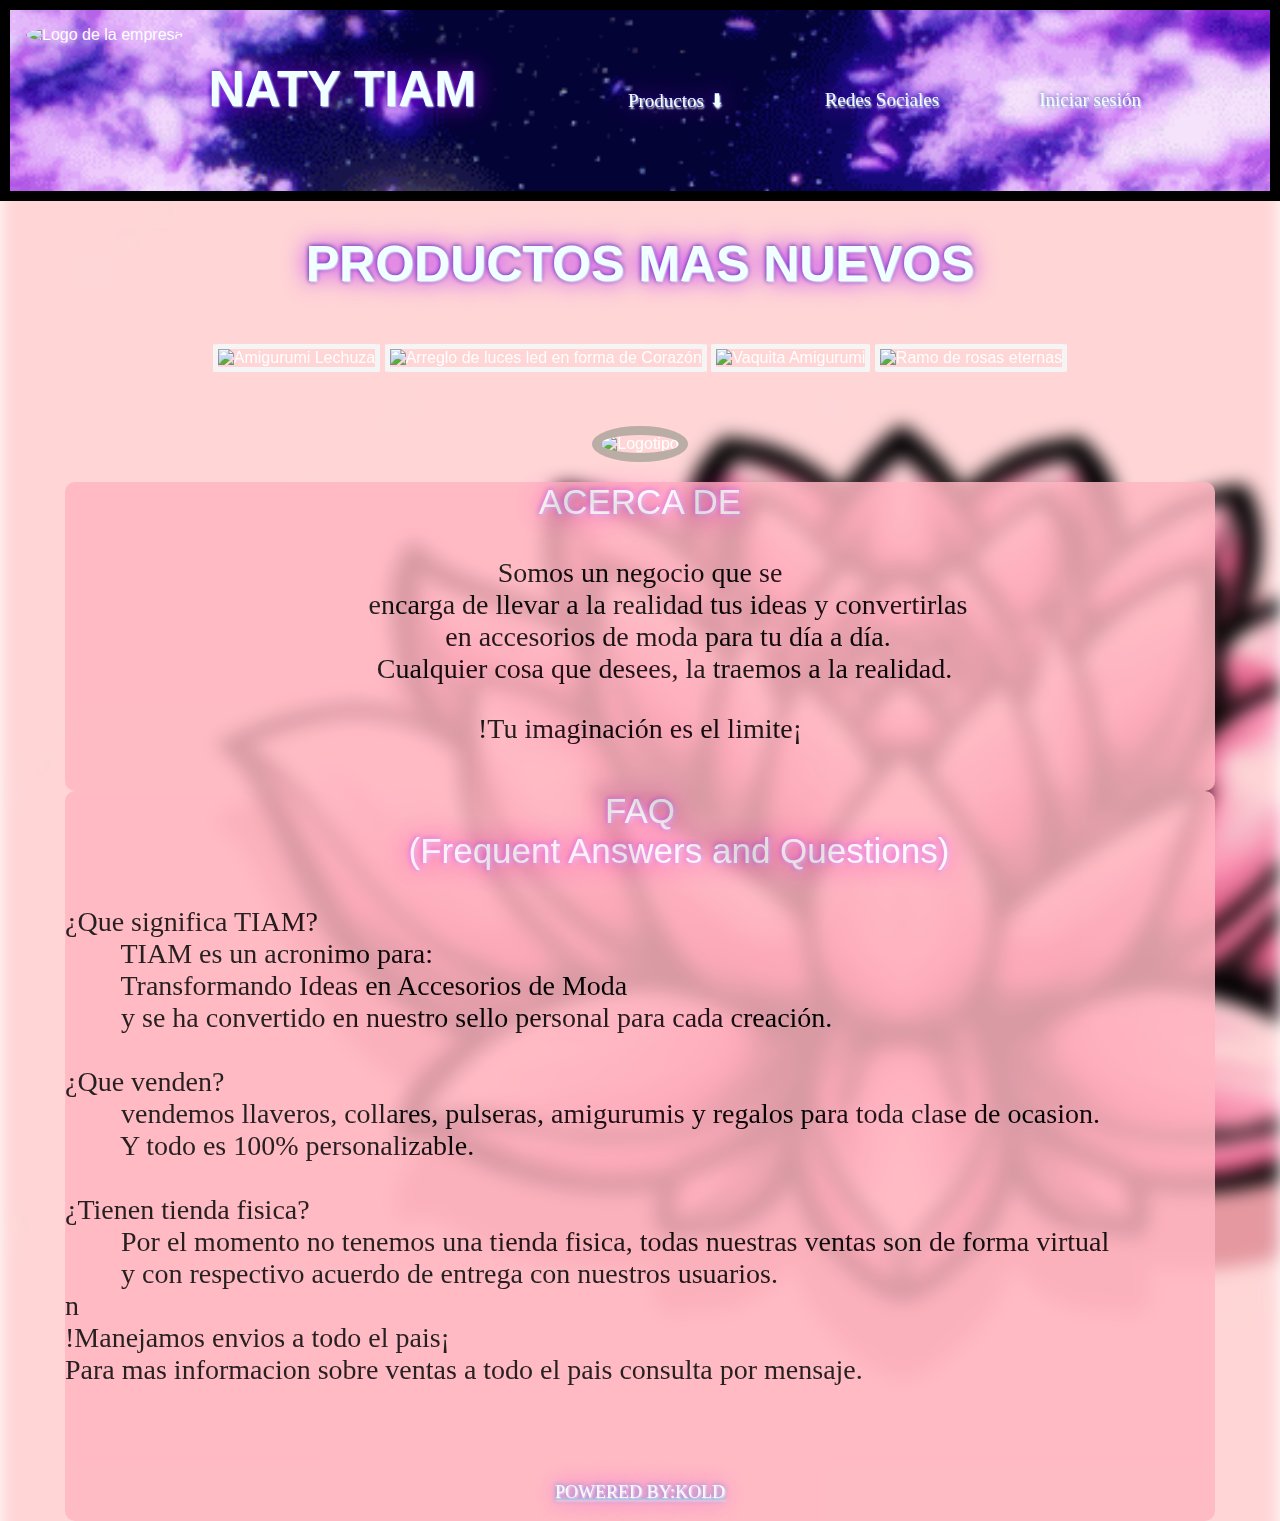
==== commit b264d283: "Add files via upload" ====
--- a/index.html
+++ b/index.html
@@ -6,7 +6,7 @@
   <meta http-equiv="X-UA-Compatible" content="IE=edge">
   <meta name="viewport" content="width=device-width, initial-scale=1.0">
   <link rel="stylesheet" href="stl1.css">
-  <link rel="icon" type="image/x-icon" href="icon.png">
+  <link rel="icon" type="image/x-icon" href="imag/icon.png">
   <title> NatyTiam.com </title>
 </head>
 
@@ -130,7 +130,7 @@
     <div class="contenedor-imagen"> </div>
     <nav>
       <div class="logo">
-        <img src="icon.png"" alt="Logo de la empresa">
+        <img src="imag\icon.png"" alt="Logo de la empresa">
       </div>
       <h1 id="color-changing-heading" style="white-space: pre;" class="h3color">NATY TIAM </h1>
       <ul>
@@ -139,19 +139,19 @@
           <a class="h4color" href="#">Productos &#11015;</a>
           <div class="dropdown-content">
             <br>
-            <a class="h4color" href="Accseso.html">Accesorios &#x1F48D; &#x1F4FF;</a>
-            <br>
-            <br>
-            <a class="h4color" href="amigu.html">Amigurumis &#x1F9F8;</a>
-            <br>
-            <br>
-            <a class="h4color" href="repost.html">Reposteria &#x1F370;</a>
-            <br>
-            <br>
-            <a class="h4color" href="gift.html">Regalos por ocasion&#x1F381; &#x1F4C5;</a>
+            <a class="h4color" href="/Accseso.html">Accesorios &#x1F48D; &#x1F4FF;</a>
+            <br>
+            <br>
+            <a class="h4color" href="/amigu.html">Amigurumis &#x1F9F8;</a>
+            <br>
+            <br>
+            <a class="h4color" href="/repost.html">Reposteria &#x1F370;</a>
+            <br>
+            <br>
+            <a class="h4color" href="/gift.html">Regalos por ocasion&#x1F381; &#x1F4C5;</a>
             <br>
           </div>
-        <li> <a class="h4color" href="redes_soc.html">Redes Sociales  </a></li>
+        <li> <a class="h4color" href="/redes_soc.html">Redes Sociales  </a></li>
 
         <li><a class="h4color" href="#" id="login-link">Iniciar sesión</a></li>
         <div id="offcanvas" class="offcanvas">
@@ -170,7 +170,7 @@
               <br>
               <br>
               <br>
-              <center><img id="logotipo2" src="icon.png" alt="Logotipo"></center>
+              <center><img id="logotipo2" src="/imag/icon.png" alt="Logotipo"></center>
               <br>
               <a class="h2color" style="font-size: large; font-family: Cambria; text-align: center; text-decoration: underline skyblue;">POWERED BY:KOLD</a>
             </form>
@@ -190,23 +190,23 @@
   <center>
     <div class="image-container">
       <div class="image">
-        <img src="lechuz2.jpg" alt="Amigurumi Lechuza"
+        <img src="/merch/lechuz2.jpg" alt="Amigurumi Lechuza"
           style="border-radius:3%;border: 5px solid whitesmoke; width: 330px; height: 300px;">
       </div>
 
       <div class="image">
-        <img src="IMG-20240428-WA0009.jpg"
+        <img src="/merch/IMG-20240428-WA0009.jpg"
           alt="Arreglo de luces led en forma de Corazón"
           style="border-radius:3%;border: 5px solid whitesmoke; width: 330px; height: 300px;">
       </div>
 
       <div class="image">
-        <img src="vaqui.jpg" alt="Vaquita Amigurumi"
+        <img src="/merch/vaqui.jpg" alt="Vaquita Amigurumi"
           style="border-radius:3%;border: 5px solid whitesmoke; width: 330px; height: 300px;">
       </div>
 
       <div class="image">
-        <img src="IMG-20240428-WA0017.jpg" alt="Ramo de rosas eternas"
+        <img src="/merch\IMG-20240428-WA0017.jpg" alt="Ramo de rosas eternas"
           alt="pulseras" style="border-radius:3%;border: 5px solid whitesmoke; width: 330px; height: 300px;">
       </div>
     </div>
@@ -214,7 +214,7 @@
   <br>
   <br>
   <br>
-  <center><img id="logotipo" src="icon.png" alt="Logotipo"></center>
+  <center><img id="logotipo" src="/imag/icon.png" alt="Logotipo"></center>
 
 
   <div
@@ -252,7 +252,7 @@
 !Manejamos envios a todo el pais¡
 Para mas informacion sobre ventas a todo el pais consulta por mensaje.
       </p>
-      
+      <!-- fushikan okusuri jusei kiroku bote ecchi-->
       <br>
       <br>
       <a class="h2color" style="font-size: large; font-family: Cambria; text-align: center; text-decoration: underline skyblue;">POWERED BY:KOLD</a>
@@ -326,4 +326,4 @@
 
 </script>
 </body>
-</html>
+</html>--- a/stl1.css
+++ b/stl1.css
@@ -34,7 +34,7 @@
   left: 0;
   width: 100vw;
   height: 200vh;
-  background-image: url('/imag/lotus.jpg');
+  background-image: url('lotus.jpg');
   background-size: cover;
   filter: blur(9px);
   filter: contrast(15px);
@@ -160,7 +160,7 @@
 nav {
   background-color: #FFD5D6;
   background-size: cover;
-  background-image: url("/imag/c76bd053b15bad840c0c8df71e4ebe69.gif");
+  background-image: url("c76bd053b15bad840c0c8df71e4ebe69.gif");
   color: #fff;
   display: flex;
   justify-content: space-between;
@@ -280,4 +280,4 @@
 
 .dropdown:hover .dropdown-content {
   display: block;
-}+}
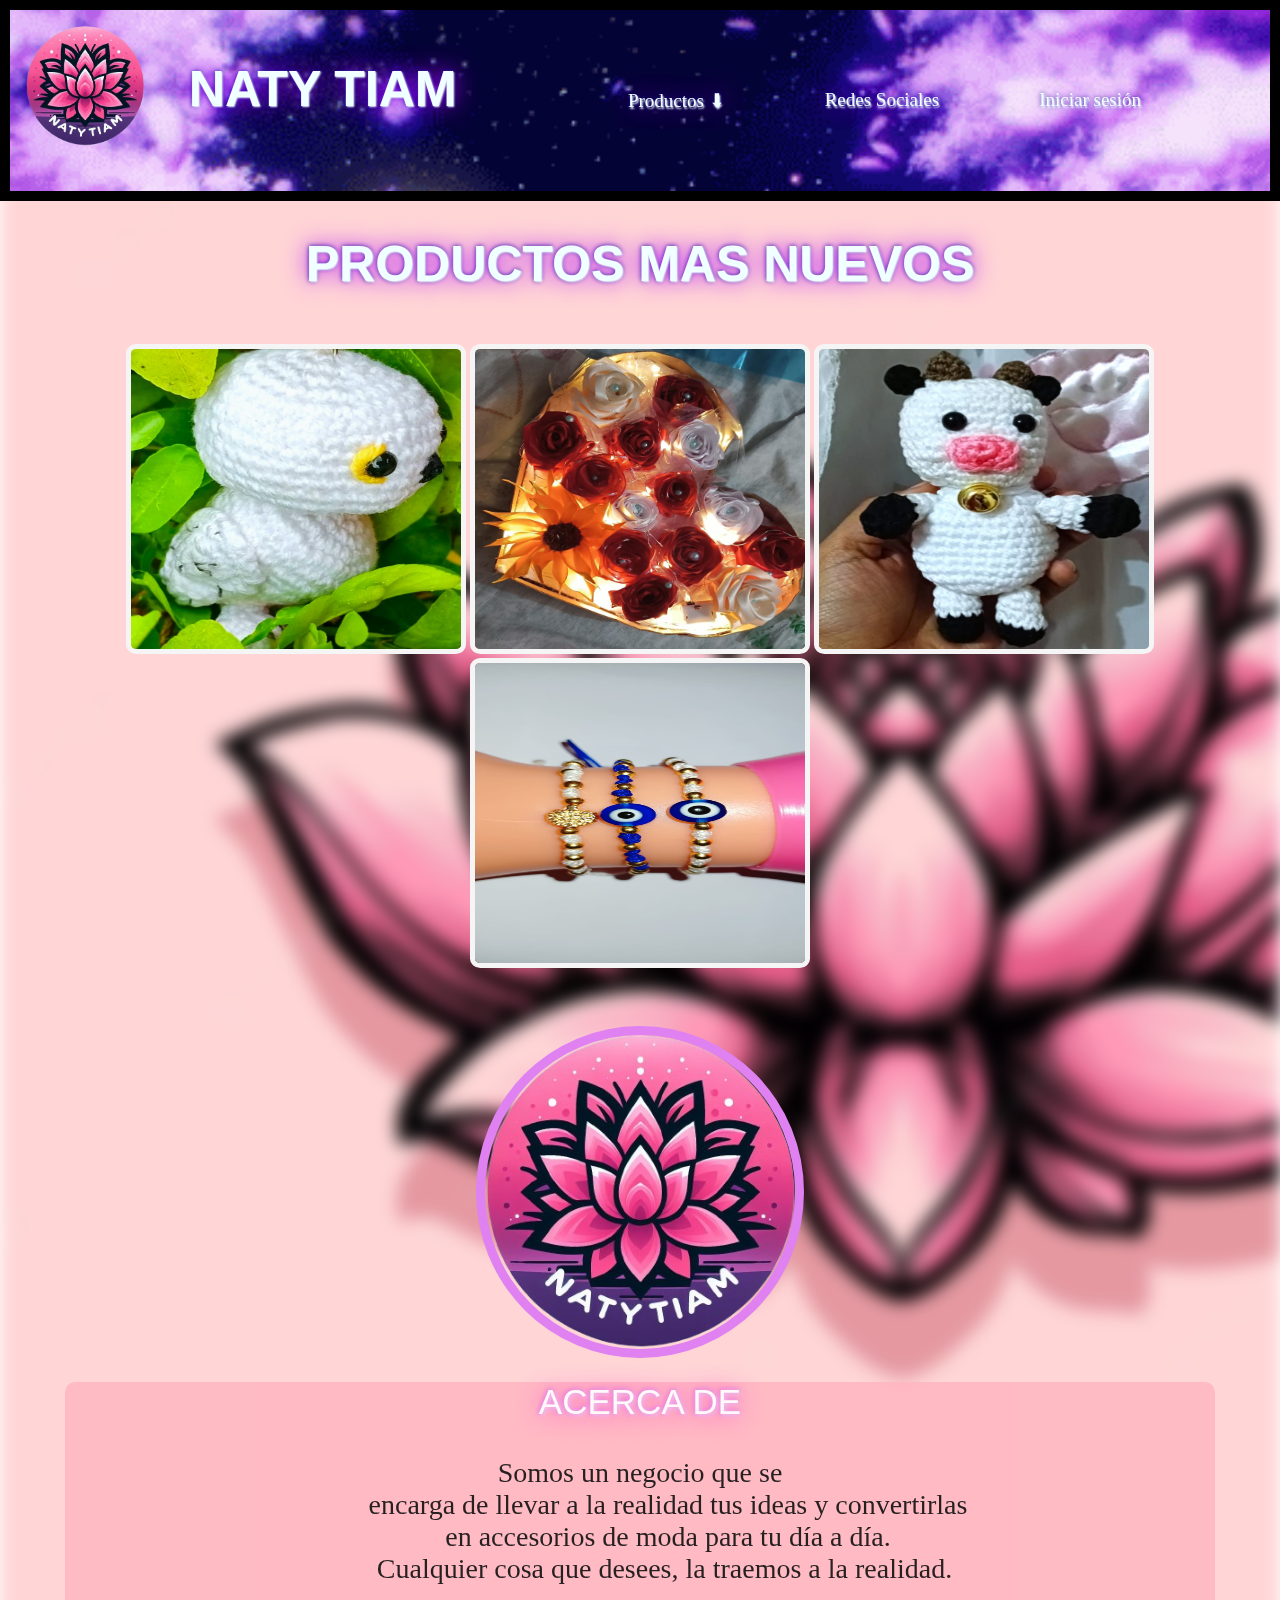
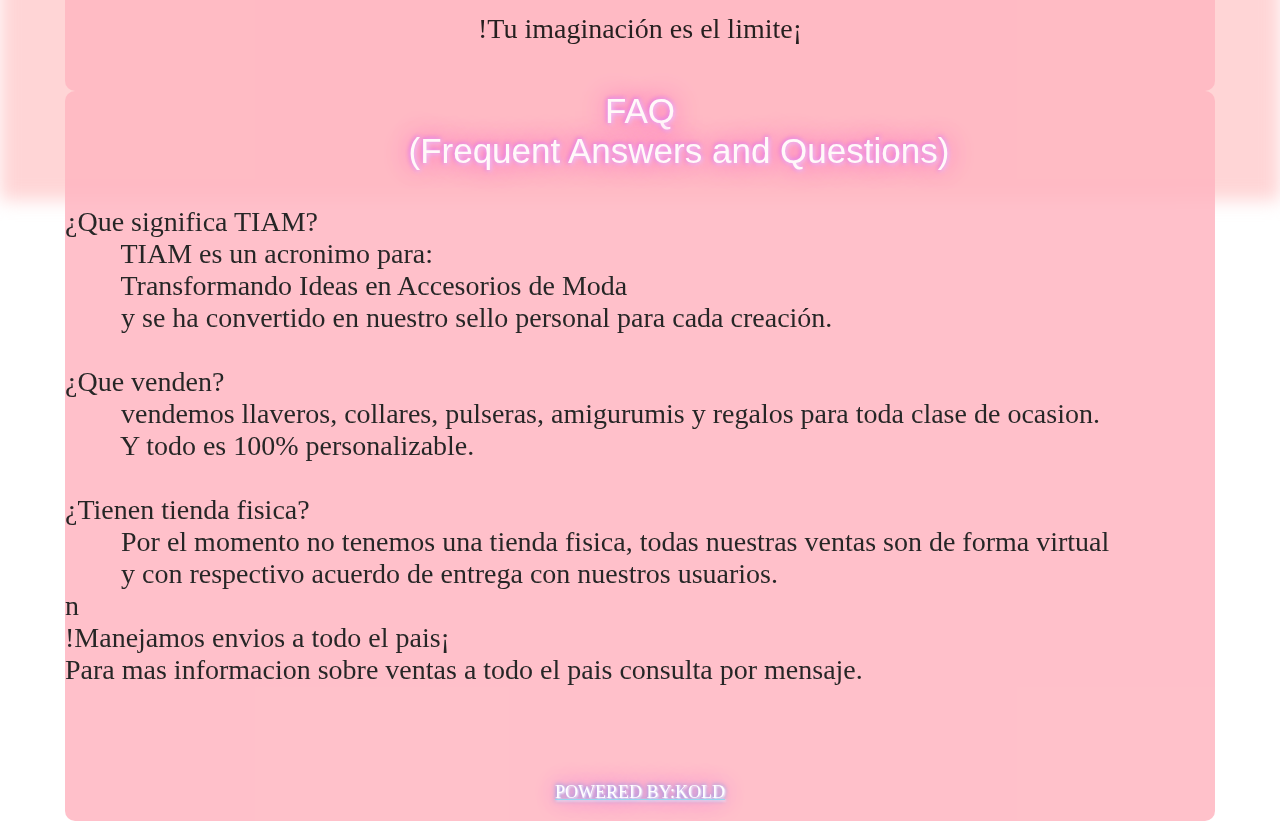
==== commit 7246df93: "Update index.html" ====
--- a/index.html
+++ b/index.html
@@ -6,7 +6,7 @@
   <meta http-equiv="X-UA-Compatible" content="IE=edge">
   <meta name="viewport" content="width=device-width, initial-scale=1.0">
   <link rel="stylesheet" href="stl1.css">
-  <link rel="icon" type="image/x-icon" href="imag/icon.png">
+  <link rel="icon" type="image/x-icon" href="icon.png">
   <title> NatyTiam.com </title>
 </head>
 
@@ -130,7 +130,7 @@
     <div class="contenedor-imagen"> </div>
     <nav>
       <div class="logo">
-        <img src="imag\icon.png"" alt="Logo de la empresa">
+        <img src="icon.png"" alt="Logo de la empresa">
       </div>
       <h1 id="color-changing-heading" style="white-space: pre;" class="h3color">NATY TIAM </h1>
       <ul>
@@ -139,19 +139,19 @@
           <a class="h4color" href="#">Productos &#11015;</a>
           <div class="dropdown-content">
             <br>
-            <a class="h4color" href="/Accseso.html">Accesorios &#x1F48D; &#x1F4FF;</a>
-            <br>
-            <br>
-            <a class="h4color" href="/amigu.html">Amigurumis &#x1F9F8;</a>
-            <br>
-            <br>
-            <a class="h4color" href="/repost.html">Reposteria &#x1F370;</a>
-            <br>
-            <br>
-            <a class="h4color" href="/gift.html">Regalos por ocasion&#x1F381; &#x1F4C5;</a>
+            <a class="h4color" href="Accseso.html">Accesorios &#x1F48D; &#x1F4FF;</a>
+            <br>
+            <br>
+            <a class="h4color" href="amigu.html">Amigurumis &#x1F9F8;</a>
+            <br>
+            <br>
+            <a class="h4color" href="repost.html">Reposteria &#x1F370;</a>
+            <br>
+            <br>
+            <a class="h4color" href="gift.html">Regalos por ocasion&#x1F381; &#x1F4C5;</a>
             <br>
           </div>
-        <li> <a class="h4color" href="/redes_soc.html">Redes Sociales  </a></li>
+        <li> <a class="h4color" href="redes_soc.html">Redes Sociales  </a></li>
 
         <li><a class="h4color" href="#" id="login-link">Iniciar sesión</a></li>
         <div id="offcanvas" class="offcanvas">
@@ -170,7 +170,7 @@
               <br>
               <br>
               <br>
-              <center><img id="logotipo2" src="/imag/icon.png" alt="Logotipo"></center>
+              <center><img id="logotipo2" src="icon.png" alt="Logotipo"></center>
               <br>
               <a class="h2color" style="font-size: large; font-family: Cambria; text-align: center; text-decoration: underline skyblue;">POWERED BY:KOLD</a>
             </form>
@@ -190,23 +190,23 @@
   <center>
     <div class="image-container">
       <div class="image">
-        <img src="/merch/lechuz2.jpg" alt="Amigurumi Lechuza"
+        <img src="lechuz2.jpg" alt="Amigurumi Lechuza"
           style="border-radius:3%;border: 5px solid whitesmoke; width: 330px; height: 300px;">
       </div>
 
       <div class="image">
-        <img src="/merch/IMG-20240428-WA0009.jpg"
+        <img src="IMG-20240428-WA0009.jpg"
           alt="Arreglo de luces led en forma de Corazón"
           style="border-radius:3%;border: 5px solid whitesmoke; width: 330px; height: 300px;">
       </div>
 
       <div class="image">
-        <img src="/merch/vaqui.jpg" alt="Vaquita Amigurumi"
+        <img src="vaqui.jpg" alt="Vaquita Amigurumi"
           style="border-radius:3%;border: 5px solid whitesmoke; width: 330px; height: 300px;">
       </div>
 
       <div class="image">
-        <img src="/merch\IMG-20240428-WA0017.jpg" alt="Ramo de rosas eternas"
+        <img src="IMG-20240428-WA0017.jpg" alt="Ramo de rosas eternas"
           alt="pulseras" style="border-radius:3%;border: 5px solid whitesmoke; width: 330px; height: 300px;">
       </div>
     </div>
@@ -214,7 +214,7 @@
   <br>
   <br>
   <br>
-  <center><img id="logotipo" src="/imag/icon.png" alt="Logotipo"></center>
+  <center><img id="logotipo" src="icon.png" alt="Logotipo"></center>
 
 
   <div
@@ -252,7 +252,6 @@
 !Manejamos envios a todo el pais¡
 Para mas informacion sobre ventas a todo el pais consulta por mensaje.
       </p>
-      <!-- fushikan okusuri jusei kiroku bote ecchi-->
       <br>
       <br>
       <a class="h2color" style="font-size: large; font-family: Cambria; text-align: center; text-decoration: underline skyblue;">POWERED BY:KOLD</a>
@@ -326,4 +325,4 @@
 
 </script>
 </body>
-</html>+</html>
